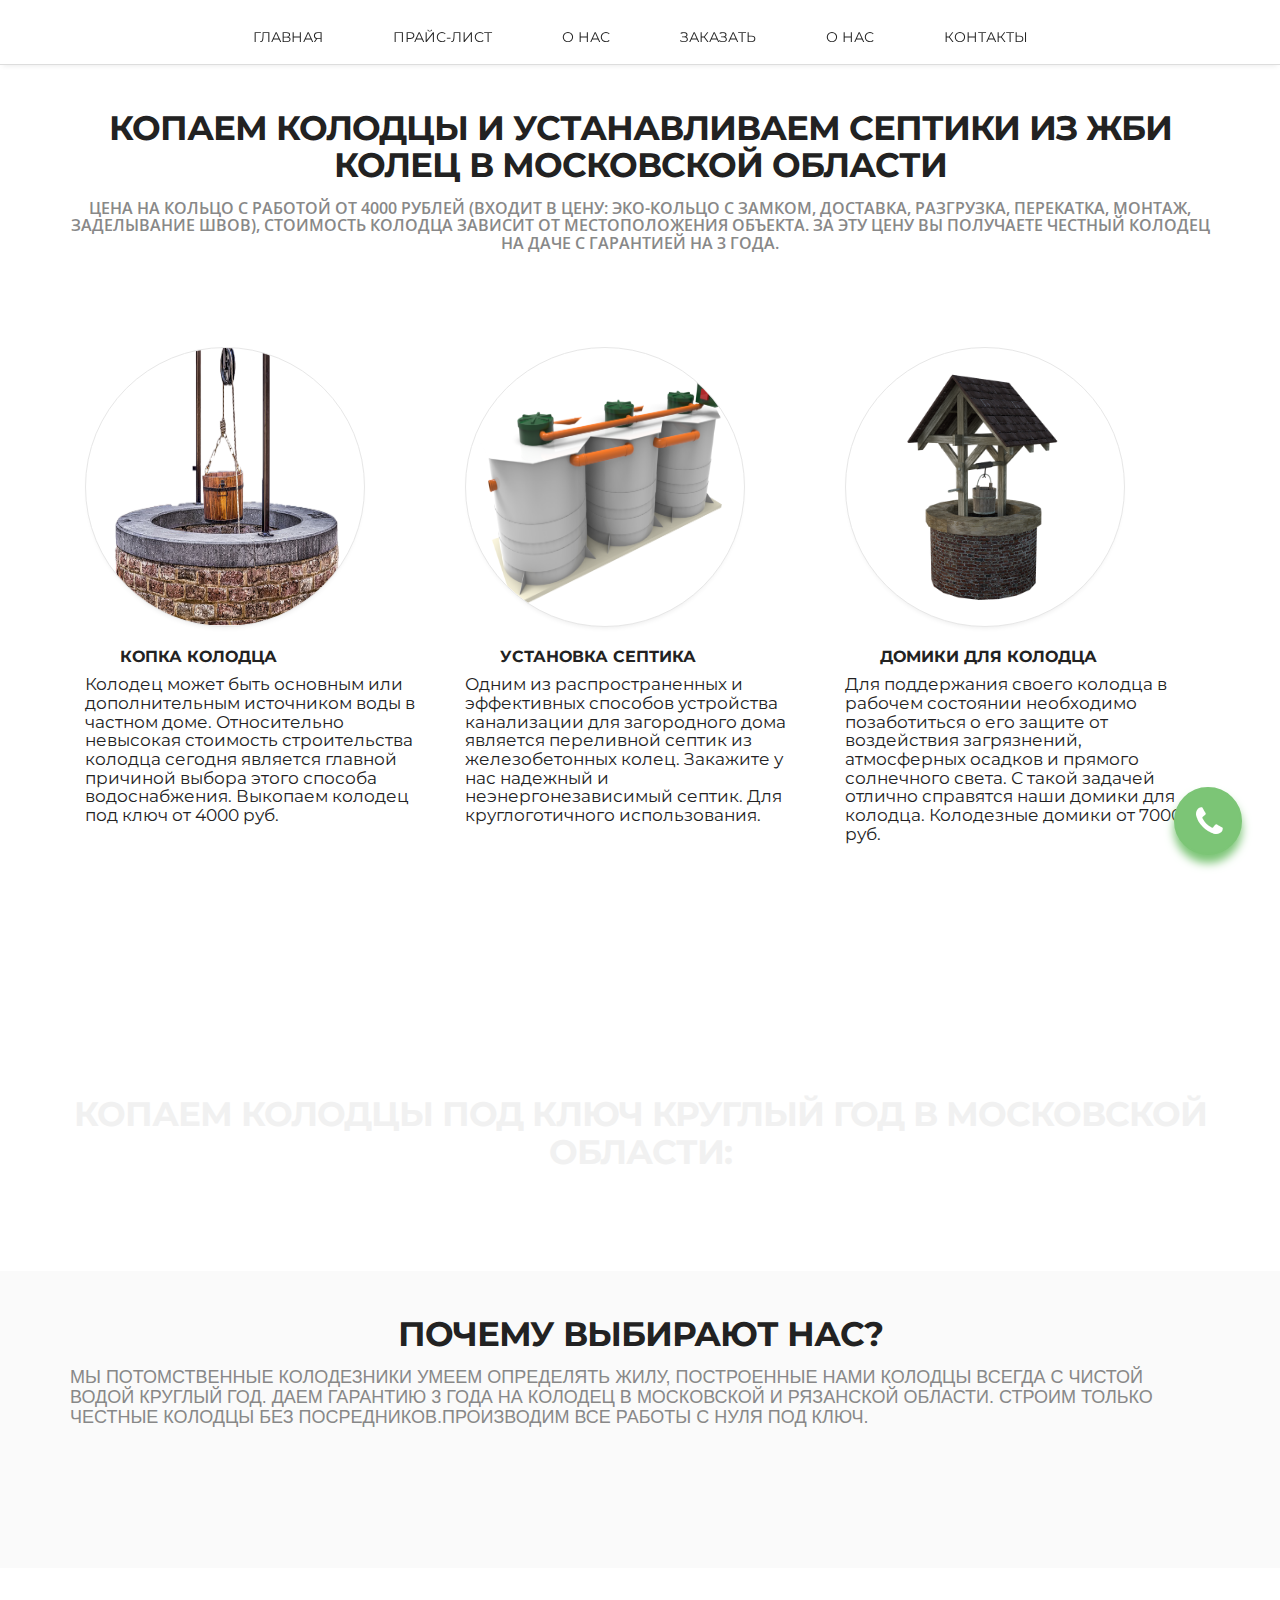
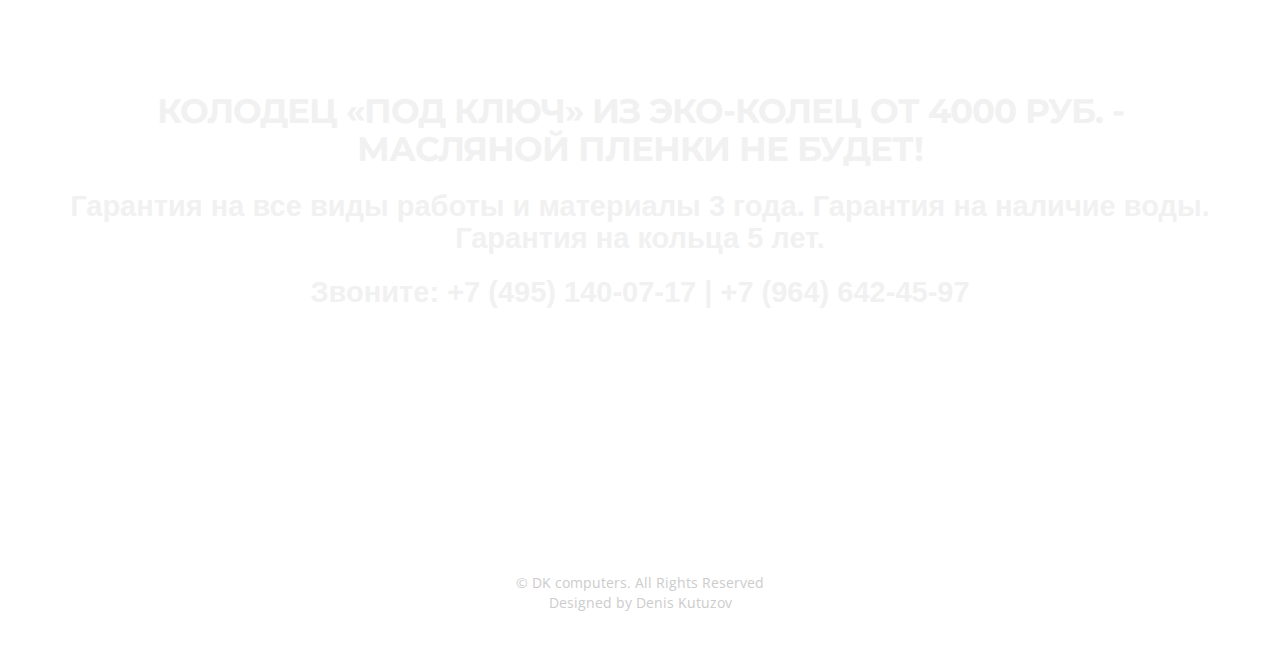
==== index.html @ effa8376 "Colodec page" ====
<!doctype html>
<html>

<head>
	<meta charset="utf-8">
	<meta name="viewport" content="width=device-width, maximum-scale=1">

	<title>Homepage</title>
	<link rel="icon" href="logo_DK_b.png" type="image/png">
	<link rel="shortcut icon" href="logo_DK_b.ico" type="img/x-icon">

	<link href='https://fonts.googleapis.com/css?family=Montserrat:400,700' rel='stylesheet' type='text/css'>
	<link href='https://fonts.googleapis.com/css?family=Open+Sans:400,300,800italic,700italic,600italic,400italic,300italic,800,700,600' rel='stylesheet' type='text/css'>

	<link href="css/bootstrap.css" rel="stylesheet" type="text/css">
	<link href="css/style.css" rel="stylesheet" type="text/css">
	<link href="css/font-awesome.css" rel="stylesheet" type="text/css">
	<link href="css/responsive.css" rel="stylesheet" type="text/css">
	<link href="css/magnific-popup.css" rel="stylesheet" type="text/css">
	<link href="css/animate.css" rel="stylesheet" type="text/css">

	<script type="text/javascript" src="js/jquery.1.8.3.min.js"></script>
	<script type="text/javascript" src="js/bootstrap.js"></script>
	<script type="text/javascript" src="js/jquery-scrolltofixed.js"></script>
	<script type="text/javascript" src="js/jquery.easing.1.3.js"></script>
	<script type="text/javascript" src="js/jquery.isotope.js"></script>
	<script type="text/javascript" src="js/wow.js"></script>
	<script type="text/javascript" src="js/classie.js"></script>
	<script type="text/javascript" src="js/magnific-popup.js"></script>
	<script src="contactform/contactform.js"></script>

</head>

<body>
	
	<!--header-end-->

	<nav class="main-nav-outer" id="test">
		<!--main-nav-start-->
		<div class="container">
			<ul class="main-nav">
				
				<li><a href="#">Главная</a></li>
				<li><a href="#">Прайс-лист</a></li>		
				<li><a href="#">О нас</a></li>
				<li><a href="#">Заказать</a></li>
				<li><a href="">О нас</a></li>
				<li><a href="#">Контакты</a></li>
			</ul>
			
			<a class="res-nav_click" href="#"><i class="fa fa-bars"></i></a>
		
			   
		</div>
	</nav>
	<!--main-nav-end-->
	



	<section class="main-section" id="service">
		<!--main-section-start-->
		<div class="container">
			
			<h2>КОПАЕМ КОЛОДЦЫ И УСТАНАВЛИВАЕМ СЕПТИКИ ИЗ ЖБИ КОЛЕЦ В МОСКОВСКОЙ ОБЛАСТИ</h2>
			<h6>ЦЕНА НА КОЛЬЦО С РАБОТОЙ ОТ 4000 РУБЛЕЙ (ВХОДИТ В ЦЕНУ: ЭКО-КОЛЬЦО С ЗАМКОМ, ДОСТАВКА, РАЗГРУЗКА,
				 ПЕРЕКАТКА, МОНТАЖ, ЗАДЕЛЫВАНИЕ ШВОВ), СТОИМОСТЬ КОЛОДЦА
				  ЗАВИСИТ ОТ МЕСТОПОЛОЖЕНИЯ ОБЪЕКТА. ЗА ЭТУ ЦЕНУ ВЫ ПОЛУЧАЕТЕ ЧЕСТНЫЙ 
				  КОЛОДЕЦ НА ДАЧЕ С ГАРАНТИЕЙ НА 3 ГОДА.</h6>
				<div class="instr">
					
						<div class="col-lg-4 col-md-12 col-center-sm col-center-xs wow fadeInLeft delay-05s">
							<img src="img/colodec_vedro.png" alt="" class="round">
							<h3>Копка колодца</h3>
							<h5>Колодец может быть основным или дополнительным источником воды в частном доме. Относительно невысокая стоимость строительства колодца сегодня является главной причиной выбора этого способа водоснабжения.
									Выкопаем колодец под ключ от 4000 руб.</h5>
						</div>
					
					

					<div class="col-lg-4 col-md-4 col-center-sm col-center-xs wow fadeInLeft delay-05s">
						<img src="img/septik1.png" alt="" class="round">
						<h3>Установка септика</h3>
						<h5>Одним из распространенных и эффективных способов устройства канализации для загородного дома является переливной септик из железобетонных колец. 
							Закажите у нас надежный и неэнергонезависимый септик.
							 Для круглоготичного использования.</h5>
					</div>
					<div class="col-lg-4 col-md-4 col-center-sm col-center-xs wow fadeInLeft delay-05s">
						<img src="img/col2.png" alt=""class="round">
						<h3>Домики для колодца</h3>
						<h5>Для поддержания своего колодца в рабочем состоянии необходимо позаботиться о его защите от воздействия загрязнений, атмосферных осадков и прямого солнечного света. С такой задачей отлично справятся наши домики для колодца.
								Колодезные домики от 7000 руб.</h5>
					</div>
			</div>
		</div>

<!-- 
					<div class="service-list">
						<div class="service-list-col1">
							<i class="fa fa-microchip"></i>
						</div>
						<div class="service-list-col2">
							<h3>Сборка ПК</h3>
							<p>Качественно, быстро и по низким ценам. Совершаем сборку ПК.</p>
						</div>
					</div>

					<div class="service-list">
						<div class="service-list-col1">
							<i class="fa fa-gear"></i>
						</div>
						<div class="service-list-col2">
							<h3>РЕМОНТ ПК</h3>
							<p>Выполняем поиск и устранение неполадок компьютера.</p>
						</div>
					</div>

					<div class="service-list">
						<div class="service-list-col1">
							<i class="fa fa-medkit"></i>
						</div>
						<div class="service-list-col2">
							<h3>ТЕХОБСЛУЖИВАНИЕ</h3>
							<p>Чистка от пыли, замена термопасты, переустановка Windows, удаление вирусов.</p>
						</div>
					</div>

					<div class="service-list">
						<div class="service-list-col1">
							<i class="fa fa-level-up"></i>
						</div>
						<div class="service-list-col2">
							<h3>ГАРАНТИЯ</h3>
							<p>На все услуги нашей компании 1 год.</p>
						</div>
					</div>

					<div class="service-list">
						<div class="service-list-col1">
							<i class="fa fa-arrow-circle-o-up"></i>
						</div>
						<div class="service-list-col2">
							<h3>Upgrade</h3>
							<p>Обновим, найдя среднее между ценой и мощностными возможностями вашего компьютера.</p>
						</div>
					</div> -->
				
				<!-- <figure class="col-lg-8 col-sm-6  text-right wow fadeInUp delay-02s">
					<img src="img/s4123.png" alt="">
				</figure> -->

			
		</div>
	</section>
	<!--main-section-end-->

	<section class="sec1">
		<div class="container">
		<div class="text-s">
			<h2>КОПАЕМ КОЛОДЦЫ ПОД КЛЮЧ КРУГЛЫЙ ГОД В МОСКОВСКОЙ ОБЛАСТИ:</h2>
		</div>
	</div>
	</section>
	<!-- <div class="sec-text1">
		<h3 class="sec-text__title">Basic CSS Parallax Scrolling Effects</h3>
		<p class="sec-text__dsc">Lorem Ipsum is simply dummy text of the printing and typesetting industry. Lorem Ipsum has been the industry's standard dummy text ever since the 1500s, when an unknown printer took a galley of type and scrambled it to make a type specimen book. It has survived not only five centuries, but also the leap into electronic typesetting, remaining essentially unchanged.</p>
	</div> -->


	<section class="main-section alabaster" id="sb">
		<!--Офисный пк-->
		<div class="container">
				<h2>Почему выбирают нас?</h2>
				<h4>МЫ ПОТОМСТВЕННЫЕ КОЛОДЕЗНИКИ УМЕЕМ ОПРЕДЕЛЯТЬ ЖИЛУ, ПОСТРОЕННЫЕ НАМИ КОЛОДЦЫ ВСЕГДА С ЧИСТОЙ ВОДОЙ КРУГЛЫЙ ГОД. ДАЕМ ГАРАНТИЮ 3 ГОДА НА КОЛОДЕЦ В МОСКОВСКОЙ И РЯЗАНСКОЙ ОБЛАСТИ. 
					СТРОИМ ТОЛЬКО ЧЕСТНЫЕ КОЛОДЦЫ БЕЗ ПОСРЕДНИКОВ.ПРОИЗВОДИМ 
					ВСЕ РАБОТЫ С НУЛЯ ПОД КЛЮЧ.</h4>
			<div class="row">
				<div class="why">
					<img src="" alt="">
				</div>
				
			</div>
			
		</div>
		
	</section>
	
	<section class="sec2">
		<div class="container">
			<div class="text-s">
				<h2>КОЛОДЕЦ «ПОД КЛЮЧ» ИЗ ЭКО-КОЛЕЦ ОТ 4000 РУБ. - МАСЛЯНОЙ ПЛЕНКИ НЕ БУДЕТ!</h2>
				<h4>Гарантия на все виды работы и материалы 3 года. 
					Гарантия на наличие воды. Гарантия на кольца 5 лет.</h4>
					<h4>Звоните: +7 (495) 140-07-17 | +7 (964) 642-45-97</h4>
				</div>
		</div>
	</section>
	<!-- <section class="main-section alabaster" id="sb">
			
			НАЧАЛЬНЫЙ ИГРОВОЙ
			<div class="container">
				
				<div class="row">
					<figure class="col-lg-5 col-sm-4 wow fadeInLeft">
						<img src="img/co2.png"  alt="">
					</figure>
					<div class="col-lg-7 col-sm-8 featured-work">
						<h3>Начальный игровой компьютер</h3>
						<P class="padding-b">Недорогие компьютеры, которые идеально подходят для игр на средних настройках.</P>
						<div class="featured-box">
								<div class="featured-box-col1 wow fadeInRight delay-02s">
										<img src="img/r/c4.png" alt="">
								</div>
								<div class="featured-box-col2 wow fadeInRight delay-02s">
									<h7>Материнская плата GIGABYTE GA-AB350M-DS3H V2</h7>
								</div>
							</div>
	
							<div class="featured-box">
									<div class="featured-box-col1 wow fadeInRight delay-02s">
											<img src="img/r/c1.png" alt="">
									</div>
									<div class="featured-box-col2 wow fadeInRight delay-02s">
										<h7>Процессор AMD Ryzen 3 1200</h7>
									</div>
								</div>

						    <div class="featured-box">
							         <div class="featured-box-col1 wow fadeInRight delay-02s">
									         <img src="img/r/c6.png" alt="">
							         </div>
							             <div class="featured-box-col2 wow fadeInRight delay-02s">
							         	      <h7>Кулер DEEPCOOL GAMMAXX 300</h7>
							             </div>
						    </div>
							
							<div class="featured-box">
									<div class="featured-box-col1 wow fadeInRight delay-02s">
											<img src="img/r/c2.png" alt="">
									</div>
									<div class="featured-box-col2 wow fadeInRight delay-02s">
										<h7>Видеокарта Sapphire AMD Radeon RX 570 PULSE</h7>
									</div>
							</div>
	
							<div class="featured-box">
								<div class="featured-box-col1 wow fadeInRight delay-02s">
										<img src="img/r/c9.png" alt="">
								</div>
								<div class="featured-box-col2 wow fadeInRight delay-02s">
									<h7>Блок питания FSP 500W</h7>
								</div>
							</div>

							<div class="featured-box">
									<div class="featured-box-col1 wow fadeInRight delay-02s">
											<img src="img/r/c8.png" alt="">
									</div>
									<div class="featured-box-col2 wow fadeInRight delay-02s">
										<h7>120 ГБ SSD-накопитель Crucial BX500 (SATA 3)</h7>
									</div>
							</div>
							
							<div class="featured-box">
								<div class="featured-box-col1 wow fadeInRight delay-02s">
										<img src="img/r/c7.png" alt="">
								</div>
								<div class="featured-box-col2 wow fadeInRight delay-02s">
											<h7>1 ТБ Жесткий диск Toshiba P300</h7>
								</div>
							</div>
							
							<div class="featured-box">
									<div class="featured-box-col1 wow fadeInRight delay-02s">
											<img src="img/r/c3.png" alt="">
									</div>
									<div class="featured-box-col2 wow fadeInRight delay-02s">
										<h7>Оперативная память Goodram IRDM X 8ГБ 3000 Мц (2х4ГБ)</h7>
									</div>
							</div>

							<div class="featured-box">
								<div class="featured-box-col1 wow fadeInRight delay-02s">
										<img src="img/r/c10.png" alt="">
								</div>
								<div class="featured-box-col2 wow fadeInRight delay-02s">
									<h7>Корпус Aerocool Cylon Mini</h7>
								</div>
						</div>
						<a class="Learn-More" href="#">Learn More</a>
					</div>
					
					<div class="col-lg-11 col-sm-11 wow fadeInRight delay-02s">
						<div class="price">
							<h2>Цена: 36000</h2>
							

						</div>
						<div class="buy">
							<a href="#zaz" class="btn btn-green btn-border-o">Заказать</a>
						</div>							
					</div>
				</div>
			</div>
		</section>
	main-section alabaster-end

	<section class="main-section alabaster" id="sb">
			СРЕДНИЙ ИГРОВОЙ
			<div class="container">
			
				<div class="row">
					<figure class="col-lg-5 col-sm-4 wow fadeInLeft">
						<img src="img/co3.png"  alt="">
					</figure>
					<div class="col-lg-7 col-sm-8 featured-work">
						<h3>Cредний игровой компьютер</h3>
						<P class="padding-b">Средний сегмент стоимости. Баланс игровых возможностей и цены.</P>
						<div class="featured-box">
								<div class="featured-box-col1 wow fadeInRight delay-02s">
										<img src="img/r/c4.png" alt="">
								</div>
								<div class="featured-box-col2 wow fadeInRight delay-02s">
									<h7>Материнская плата ASRock B450 Pro4</h7>
								</div>
							</div>
	
							<div class="featured-box">
									<div class="featured-box-col1 wow fadeInRight delay-02s">
											<img src="img/r/c1.png" alt="">
									</div>
									<div class="featured-box-col2 wow fadeInRight delay-02s">
										<h7>Процессор AMD Ryzen 5 2600</h7>
									</div>
								</div>

							<div class="featured-box">
									<div class="featured-box-col1 wow fadeInRight delay-02s">
											<img src="img/r/c6.png" alt="">
									</div>
									<div class="featured-box-col2 wow fadeInRight delay-02s">
										<h7>Кулер для процессора DEEPCOOL GAMMAXX 300</h7>
									</div>
							</div>

							<div class="featured-box">
									<div class="featured-box-col1 wow fadeInRight delay-02s">
											<img src="img/r/c2.png" alt="">
									</div>
									<div class="featured-box-col2 wow fadeInRight delay-02s">
										<h7>Видеокарта Sapphire AMD Radeon RX 5700 XT PULSE</h7>
									</div>
							</div>
	
							<div class="featured-box">
								<div class="featured-box-col1 wow fadeInRight delay-02s">
										<img src="img/r/c9.png" alt="">
								</div>
								<div class="featured-box-col2 wow fadeInRight delay-02s">
									<h7>Блок питания FSP PNR 700W</h7>
								</div>
							</div>

							
							
							<div class="featured-box">
									<div class="featured-box-col1 wow fadeInRight delay-02s">
											<img src="img/r/c8.png" alt="">
									</div>
									<div class="featured-box-col2 wow fadeInRight delay-02s">
										<h7>240 ГБ SSD-накопитель A-Data SU650 (SATA 3)</h7>
									</div>
							</div>
							
							<div class="featured-box">
								<div class="featured-box-col1 wow fadeInRight delay-02s">
										<img src="img/r/c7.png" alt="">
								</div>
								<div class="featured-box-col2 wow fadeInRight delay-02s">
											<h7>1 ТБ Жесткий диск Toshiba P300</h7>
								</div>
							</div>
							
							<div class="featured-box">
									<div class="featured-box-col1 wow fadeInRight delay-02s">
											<img src="img/r/c3.png" alt="">
									</div>
									<div class="featured-box-col2 wow fadeInRight delay-02s">
										<h7>Оперативная память Goodram Iridium 16 ГБ 3000 Мц (2х8ГБ)</h7>
									</div>
							</div>

							<div class="featured-box">
								<div class="featured-box-col1 wow fadeInRight delay-02s">
										<img src="img/r/c10.png" alt="">
								</div>
								<div class="featured-box-col2 wow fadeInRight delay-02s">
									<h7>Корпус ATX AEROCOOL AERO-500</h7>
								</div>
						    </div>
						<a class="Learn-More" href="#">Learn More</a>
					</div>
					
					<div class="col-lg-11 col-sm-11 wow fadeInRight delay-02s">
						<div class="price">
							<h2>Цена: 70000</h2>					

						</div>
						<div class="buy">
							<a href="#zaz" class="btn btn-green btn-border-o">Заказать</a>
						</div>							
					</div>
				</div>
			</div>
		</section>
	main-section alabaster-end

	<section class="main-section alabaster" id="sb">
			ПРОДВИНУТЫЙ ИГРОВОЙ
			<div class="container">
				
				<div class="row">
					<figure class="col-lg-5 col-sm-4 wow fadeInLeft">
						<img src="img/co4.png"  alt="">
					</figure>
					<div class="col-lg-7 col-sm-8 featured-work">
						<h3>Продвинутый игровой компьютер</h3>
						<P class="padding-b">Лучшая сборка по привлекательной цене. Данная сборка для любителей 120fps на Ultra настройках. </P>
						<div class="featured-box">
								<div class="featured-box-col1 wow fadeInRight delay-02s">
										<img src="img/r/c4.png" alt="">
								</div>
								<div class="featured-box-col2 wow fadeInRight delay-02s">
									<h7>Материнская плата MSI X470 GAMING PLUS</h7>
								</div>
							</div>
	
							<div class="featured-box">
									<div class="featured-box-col1 wow fadeInRight delay-02s">
											<img src="img/r/c1.png" alt="">
									</div>
									<div class="featured-box-col2 wow fadeInRight delay-02s">
										<h7>Процессор AMD Ryzen 7 2700X</h7>
									</div>
								</div>

							<div class="featured-box">
									<div class="featured-box-col1 wow fadeInRight delay-02s">
											<img src="img/r/c6.png" alt="">
									</div>
									<div class="featured-box-col2 wow fadeInRight delay-02s">
										<h7>Система охлаждения NZXT Kraken X62</h7>
									</div>
							</div>

							<div class="featured-box">
									<div class="featured-box-col1 wow fadeInRight delay-02s">
											<img src="img/r/c2.png" alt="">
									</div>
									<div class="featured-box-col2 wow fadeInRight delay-02s">
										<h7>Видеокарта GIGABYTE GeForce RTX 2080 Super GAMING OC</h7>
									</div>
							</div>
	
							<div class="featured-box">
								<div class="featured-box-col1 wow fadeInRight delay-02s">
										<img src="img/r/c9.png" alt="">
								</div>
								<div class="featured-box-col2 wow fadeInRight delay-02s">
									<h7>Блок питания Be Quiet SYSTEM POWER 9 700W</h7>
								</div>
							</div>

							
							
							<div class="featured-box">
									<div class="featured-box-col1 wow fadeInRight delay-02s">
											<img src="img/r/c8.png" alt="">
									</div>
									<div class="featured-box-col2 wow fadeInRight delay-02s">
										<h7>240 ГБ SSD M.2 AMD Radeon R5 NVMe Series</h7>
									</div>
							</div>
							
							<div class="featured-box">
								<div class="featured-box-col1 wow fadeInRight delay-02s">
										<img src="img/r/c8.png" alt="">
								</div>
								<div class="featured-box-col2 wow fadeInRight delay-02s">
											<h7>960 ГБ SSD-накопитель AMD Radeon R5 Series</h7>
								</div>
							</div>
							
							<div class="featured-box">
									<div class="featured-box-col1 wow fadeInRight delay-02s">
											<img src="img/r/c3.png" alt="">
									</div>
									<div class="featured-box-col2 wow fadeInRight delay-02s">
										<h7>Оперативная память G.Skill SNIPER X 16 ГБ 3200 Мц (2х8ГБ)</h7>
									</div>
							</div>

							<div class="featured-box">
								<div class="featured-box-col1 wow fadeInRight delay-02s">
										<img src="img/r/c10.png" alt="">
								</div>
								<div class="featured-box-col2 wow fadeInRight delay-02s">
									<h7>Корпус NZXT H500</h7>
								</div>
						    </div>
					</div>
					
					<div class="col-lg-11 col-sm-11 wow fadeInRight delay-02s">
						<div class="price">
							<h2>Цена: 130000</h2>
						</div>
						<div class="buy">
							<a href="#zaz" class="btn btn-green btn-border-o">Заказать</a>
						</div>							
					</div>
				</div>
			</div>
		</section>

		<section class="main-section alabaster" id="sb">
				Ultra ИГРОВОЙ
				<div class="container">
				
					<div class="row">
						<figure class="col-lg-5 col-sm-4 wow fadeInLeft">
							<img src="img/co5.png"  alt="">
						</figure>
						  <div class="col-lg-7 col-sm-8 featured-work">
							<h3>Ultra компьютер</h3>
							<P class="padding-b">Мощная машина для решения профессиональных задач и создания контента.</P>
							<div class="featured-box">
									<div class="featured-box-col1 wow fadeInRight delay-02s">
											<img src="img/r/c4.png" alt="">
									</div>
									<div class="featured-box-col2 wow fadeInRight delay-02s">
										<h7>Материнская плата ASUS PRIME X399-A</h7>
									</div>
								</div>
		
								<div class="featured-box">
										<div class="featured-box-col1 wow fadeInRight delay-02s">
												<img src="img/r/c1.png" alt="">
										</div>
										<div class="featured-box-col2 wow fadeInRight delay-02s">
											<h7>Процессор AMD Ryzen Threadripper 2920X BOX</h7>
										</div>
									</div>
								
								<div class="featured-box">
										<div class="featured-box-col1 wow fadeInRight delay-02s">
												<img src="img/r/c2.png" alt="">
										</div>
										<div class="featured-box-col2 wow fadeInRight delay-02s">
											<h7>Видеокарта GIGABYTE GeForce RTX 2080 GAMING OC (x2 штуки)</h7>
										</div>
								</div>
		
								<div class="featured-box">
									<div class="featured-box-col1 wow fadeInRight delay-02s">
											<img src="img/r/c9.png" alt="">
									</div>
									<div class="featured-box-col2 wow fadeInRight delay-02s">
										<h7>Блок питания Seasonic Prime 1300W</h7>
									</div>
								</div>
	
								<div class="featured-box">
										<div class="featured-box-col1 wow fadeInRight delay-02s">
												<img src="img/r/c6.png" alt="">
										</div>
										<div class="featured-box-col2 wow fadeInRight delay-02s">
											<h7>Система охлаждения Cooler Master MasterLiquid ML360 RGB TR4 Edition</h7>
										</div>
								</div>
								
								<div class="featured-box">
										<div class="featured-box-col1 wow fadeInRight delay-02s">
												<img src="img/r/c8.png" alt="">
										</div>
										<div class="featured-box-col2 wow fadeInRight delay-02s">
											<h7>960 ГБ SSD M.2 накопитель AMD Radeon R5 NVMe Series (М.2)</h7>
										</div>
								</div>
								
								<div class="featured-box">
									<div class="featured-box-col1 wow fadeInRight delay-02s">
											<img src="img/r/c8.png" alt="">
									</div>
									<div class="featured-box-col2 wow fadeInRight delay-02s">
												<h7>960 ГБ AMD Radeon R5 Series (SATA 3) (x2 штуки) </h7>
									</div>
								</div>
								
								<div class="featured-box">
										<div class="featured-box-col1 wow fadeInRight delay-02s">
												<img src="img/r/c3.png" alt="">
										</div>
										<div class="featured-box-col2 wow fadeInRight delay-02s">
											<h7>Оперативная память Kingston HyperX Predator 32 ГБ 3333 МЦ (4х8ГБ)</h7>
										</div>
								</div>

								<div class="featured-box">
								      <div class="featured-box-col1 wow fadeInRight delay-02s">
										<img src="img/r/c10.png" alt="">
								      </div>
								    <div class="featured-box-col2 wow fadeInRight delay-02s">
									      <h7>Корпус Corsair Carbide Series Air 540</h7>
								    </div>
						        </div>
						</div>

						<div class="col-lg-11 col-sm-11 wow fadeInRight delay-02s">
							<div class="price">
								<h2>Цена: 285000</h2>
								

							</div>
							<div class="buy">
								<a href="#zaz" class="btn btn-green btn-border-o">Заказать</a>
							</div>							
						</div>
					</div>
				</div>
			</section>


			<section class="body-help" id="upgrade">
					main-section-start
					<div class="container">
						<h2>Модернизация</h2>
						<h6>Обновим ваш компьютер исходя из ваших желаний и возможностей.</h6>
						<div class="sb">
							<div class="col-lg-12 col-sm-12 wow fadeInLeft delay-05s">
															 <table>
																	 <thead>
																		 <tr>
																			 <td><h1a>Описание</h1a></td>
																			 <td><h1>Цена</h1></td>
																		 </tr>
																	 </thead>
																	 <tbody>
																			 <tr>
																				 <td><h2>Выезд специалиста</h2></td>
																				 <td><h2m>Бесплатно<h4a> *</h4a></h2m></td>
																			 </tr>
																			 <tr>
																				 <td><h2>Диагностика</h2></td>
																				 <td><h2m>Бесплатно</h2m></td>
																			 </tr>
																			 <tr>
																	 <tbody>
																		 <tr>
																		   <td><h2>Установка OC Windows xp/7/10</h2></td>
																			 <td><h2m>400р</h2m></td>
																		 </tr>
																		 <tr>
																			 <td><h2>Установка основных программ (Браузер, пакет Microsoft Office)</h2></td>
																			 <td><h2m>200р</h2m></td>
																		 </tr>
																		 <tr>
																			 <td><h2>Установка дополнительных программ (за 1шт.)</h2></td>
																			 <td><h2m>200р</h2m></td>
																		 </tr>
																		 <tr>
																				 <td><h2>Установка антивируса</h2></td>
																				 <td><h2m>250р</h2m></td>
																		 </tr>
																		 <tr>
																				 <td><h2>Установка дополнительных программ (за 1шт.)</h2></td>
																				 <td><h2m>200р</h2m></td>
																		 </tr>
																		 <tr>
																			 <td><h2>Установка игр (за 1шт.)</h2></td>
																			 <td><h2m>100р</h2m></td>
																		 </tr>
																		 <tr>
																				 <td><h2>Чистка системного блока от пыли и замена термопасты</h2></td>
																				 <td><h2m>300р</h2m></td>
																		 </tr>
																			 <tr>
																				 <td><h2>Поиск и удаление вирусов</h2></td>
																				 <td><h2m>250р</h2m></td>
																			 </tr>
																	 </tbody>
																 </table>
																 <h4><h4a>*</h4a> Если не было выполнено никакой работы, выезд специалиста бесплатно. В противном случае 100р.</h4>
			
												 </div>	       
										  </div>
					</div>		
			</section>
			


<section class="body-help alabaster" id="service2">
		main-section-start
		<div class="container">
			<div class="col-lg-12 col-sm-12 wow fadeInDown delay-05s">
			<h2>Прайс-лист</h2>
			<h6>Нижепредставленный спектр услуг, которые мы сможем вам предоставить.</h6>
			</div>
			       <div class="sb">
			       				    <div class="col-lg-12 col-sm-12 wow fadeInLeft delay-05s">
														<table>
																<thead>
																	<tr>
																		<td><h1a>Описание</h1a></td>
																		<td><h1>Цена</h1></td>
																	</tr>
																</thead>
																<tbody>
																		<tr>
																			<td><h2>Выезд специалиста</h2></td>
																			<td><h2m>Бесплатно<h4a> *</h4a></h2m></td>
																		</tr>
																		<tr>
																			<td><h2>Диагностика</h2></td>
																			<td><h2m>Бесплатно</h2m></td>
																		</tr>
																		<tr>
																<tbody>
																	<tr>
																	  <td><h2>Установка OC Windows xp/7/10</h2></td>
																		<td><h2m>400р</h2m></td>
																	</tr>
																	<tr>
																		<td><h2>Установка основных программ (Браузер, пакет Microsoft Office)</h2></td>
																		<td><h2m>200р</h2m></td>
																	</tr>
																	<tr>
																		<td><h2>Установка дополнительных программ (за 1шт.)</h2></td>
																		<td><h2m>200р</h2m></td>
																	</tr>
																	<tr>
																			<td><h2>Установка антивируса</h2></td>
																			<td><h2m>250р</h2m></td>
																	</tr>
																	<tr>
																			<td><h2>Установка дополнительных программ (за 1шт.)</h2></td>
																			<td><h2m>200р</h2m></td>
																	</tr>
																	<tr>
																		<td><h2>Установка игр (за 1шт.)</h2></td>
																		<td><h2m>100р</h2m></td>
																	</tr>
																	<tr>
																			<td><h2>Чистка системного блока от пыли и замена термопасты</h2></td>
																			<td><h2m>300р</h2m></td>
																	</tr>
																		<tr>
																			<td><h2>Поиск и удаление вирусов</h2></td>
																			<td><h2m>250р</h2m></td>
																		</tr>
																</tbody>
															</table>
															<h4><h4a>*</h4a> Если не было выполнено никакой работы, выезд специалиста бесплатно. В противном случае 100р.</h4>

		</div>	       
	</div>
  </div>		
</section> -->

	<!--main-section-end-->


<div type="button" class="callback-bt">
		<div class="text-call">
			<i class="fa fa-phone"></i>
			<a href="#zaz"><span>Заказать<br>звонок</span></a>
		</div>
	</div>


	<section class="back">
			<div id="zaz" class="modalbackground">
				<div class="modalwindow">						
					<form action="mail.php" method="POST">
						<h3>Оставить заявку</h3>
						<br>
						<label for="fname"><i class="fa fa-user"></i>Имя</label>
						<input type="text" id="" name="user_name" placeholder="Иван Иванович"><br>
						<label for="email"><i class="fa fa-envelope"></i>Email</label>
						<input type="text" id="" name="user_mail" placeholder="dk@post.ru"><br>
						<label for="city"><i class="fa fa-institution"></i>Город</label>
						<input type="text" id="" name="user_city" placeholder="Москва"><br>
						<label for="adr"><i class="fa fa-address-card-o"></i>Адрес</label>
						<input type="text" id="" name="user_adress" placeholder="Ленина, 12 к2"><br>
						<label for="phone"><i class="fa fa-phone"></i>Телефон</label>
						<input type="text" id="" name="user_phone" placeholder="89999889823"><br>
						<button href="submit" class="btn btn-green btn-border-o">Отправить</button> <br>
				</form>
				<button class="btn btn-green btn-border-o" onclick="window.history.back();">Отмена</button>
				</div>
						
			</div>
			
	</section>














	


	<!--business-talking-end-->
	<!-- <div class="container">
		<section class="main-section contact" id="contact">

			<div class="row">
				<div class="col-lg-6 col-sm-7 wow fadeInLeft">
					<div class="contact-info-box address clearfix">
						<h3><i class=" icon-map-marker"></i>Address:</h3>
						<span>308 Negra Arroyo Lane<br>Albuquerque, New Mexico, 87111.</span>
					</div>
					<div class="contact-info-box phone clearfix">
						<h3><i class="fa fa-phone"></i>Phone:</h3>
						<span>1-800-BOO-YAHH</span>
					</div>
					<div class="contact-info-box email clearfix">
						<h3><i class="fa fa-pencil"></i>email:</h3>
						<span>hello@knightstudios.com</span>
					</div>
					<div class="contact-info-box hours clearfix">
						<h3><i class="fa fa-clock-o"></i>Hours:</h3>
						<span><strong>Monday - Thursday:</strong> 10am - 6pm<br><strong>Friday:</strong> People work on Fridays now?<br><strong>Saturday - Sunday:</strong> Best not to ask.</span>
					</div>
					<ul class="social-link">
						<li class="twitter"><a href="#"><i class="fa fa-twitter"></i></a></li>
						<li class="facebook"><a href="#"><i class="fa fa-facebook"></i></a></li>
						<li class="pinterest"><a href="#"><i class="fa fa-pinterest"></i></a></li>
						<li class="gplus"><a href="#"><i class="fa fa-google-plus"></i></a></li>
						<li class="dribbble"><a href="#"><i class="fa fa-dribbble"></i></a></li>
					</ul>
			</div>
		</div>
		</section>
	</div> -->

	<footer class="footer">
			<div class="footer-logo"><a href="#"><img src="img/logo_DK_z.png" alt=""></a></div>
			<span class="copyright">&copy; DK computers. All Rights Reserved</span>
			<div class="credits">
				Designed by Denis Kutuzov</a>
			</div>
	</footer>

<script>
		$(".cancel-button").click(function (e) {
		e.preventDefault();
	});

</script>

	<script type="text/javascript">
		$(document).ready(function(e) {

			$('#test').scrollToFixed();
			$('.res-nav_click').click(function() {
				$('.main-nav').slideToggle();
				return false

			});

      $('.Portfolio-box').magnificPopup({
        delegate: 'a',
        type: 'image'
      });

		});
	</script>

	<script>
		wow = new WOW({
			animateClass: 'animated',
			offset: 100
		});
		wow.init();
	</script>



	<script type="text/javascript">
		$(window).load(function() {

			$('.main-nav li a, .servicelink').bind('click', function(event) {
				var $anchor = $(this);

				$('html, body').stop().animate({
					scrollTop: $($anchor.attr('href')).offset().top - 102
				}, 1500, 'easeInOutExpo');
				/*
				if you don't want to use the easing effects:
				$('html, body').stop().animate({
					scrollTop: $($anchor.attr('href')).offset().top
				}, 1000);
				*/
				if ($(window).width() < 874) {
					$('.main-nav').hide();
				}
				event.preventDefault();
			});
		})
	</script>

	<script type="text/javascript">
		$(window).load(function() {


			var $container = $('.portfolioContainer'),
				$body = $('body'),
				colW = 375,
				columns = null;


			$container.isotope({
				// disable window resizing
				resizable: true,
				masonry: {
					columnWidth: colW
				}
			});

			$(window).smartresize(function() {
				// check if columns has changed
				var currentColumns = Math.floor(($body.width() - 30) / colW);
				if (currentColumns !== columns) {
					// set new column count
					columns = currentColumns;
					// apply width to container manually, then trigger relayout
					$container.width(columns * colW)
						.isotope('reLayout');
				}

			}).smartresize(); // trigger resize to set container width
			$('.portfolioFilter a').click(function() {
				$('.portfolioFilter .current').removeClass('current');
				$(this).addClass('current');

				var selector = $(this).attr('data-filter');
				$container.isotope({

					filter: selector,
				});
				return false;
			});

		});
	</script>

</body>

</html>
---- css/style.css ----
/* CSS Document */

/* Float Elements 
---------------------------------*/
.fl-lt {float:left;}
.fl-rt {float:right;}

/* Clear Floated Elements
---------------------------------*/
.clear {
  clear: both;
  display: block;
  overflow: hidden;
  visibility: hidden;
  width: 0;
  height: 0;
}

.clearfix:before,
.clearfix:after {
  content: '\0020';
  display: block;
  overflow: hidden;
  visibility: hidden;
  width: 0;
  height: 0;
}

.clearfix:after {
  clear: both;
}

.figure{ margin:0px;}

img
{
	 max-width:100%;
}

.instr
{
	padding-top:3%;

}


.instr img
{

text-align: center;
transition: all 0.3s ease-in-out;
-moz-transition: all 0.3s ease-in-out;
-webkit-transition: all 0.3s ease-in-out;
-o-transition: all 0.3s ease-in-out;

}
.instr img:hover {
	border-radius: 1px;
}
.round {
	width: 20em;
	height: 20em;
	border: 1px solid #e7e7e7;
	border-radius: 200px;
	line-height: 15em;  /* подробнее про line-height */
	text-align: center;  /* выравнять текст по середине по горизонтали */
	background: #ffffff;
	box-shadow:0 4px 5px -3px #ececec;
}
.instr h3{
	margin-left: 10%;
	padding-top: 6%;
	font-weight: 700;
}
.instr h5{
	font-size:17px;
	color:#222222;
	font-family: 'Montserrat', sans-serif;
	font-weight:400;
	margin-bottom: 5%;
	
}

.section
{
	width: 100%;
	height: 50vh;
	box-sizing: border-box;
}

.sec1
{
	background:linear-gradient(rgba(59, 59, 59, 0.6),rgba(59, 59, 59, 0.6)), url(../img/bgc.jpg);
	min-height: 300px;  
    background-attachment: fixed; 
    background-position: center; 
    background-repeat: no-repeat; 
    background-size: cover; 
	

}
.sec2
{
	background:linear-gradient(rgba(59, 59, 59, 0.6),rgba(59, 59, 59, 0.6)), url(../img/water.jpg);
	min-height: 500px;  
    background-attachment: fixed; 
    background-position: center; 
    background-repeat: no-repeat; 
    background-size: cover; 
	

}
.sec-text1
{
	padding: 4% 8%;
	height: 30vh;
}

.text-s h2
{
	margin-top: 11%;
	color: #f1f1f1;
}
.text-s h4
{
	font-weight: 700;
	margin-top: 2%;
	font-size: 29px;
	text-align: center;
	color: #f1f1f1;

}
.text-s h3
{
	text-align: center;
	color: #f1f1f1;

}

a, a:hover, a:active{ outline:0px !important}

@font-face {
  font-family: 'FontAwesome';
  src: url('../fonts/fontawesome-webfont.eot?v=4.1.0');
  src: url('../fonts/fontawesome-webfont.eot?#iefix&v=4.1.0') format('embedded-opentype'), url('../fonts/fontawesome-webfont.woff?v=4.1.0') format('woff'), url('../fonts/fontawesome-webfont.ttf?v=4.1.0') format('truetype'), url('../fonts/fontawesome-webfont.svg?v=4.1.0#fontawesomeregular') format('svg');
  font-weight: normal;
  font-style: normal;
}

/* Primary Styles
---------------------------------*/
body {
	background:#fff;
	font-family: 'Open Sans', sans-serif;
	font-size:14px;
	font-weight:normal;
	color:#888888;
	margin:0;
}
h2{
	font-size:34px;
	color:#222222;
	font-family: 'Montserrat', sans-serif;
	font-weight:700;
	letter-spacing: -1px;
	margin:0 0 15px 0;
	text-align:center;
	text-transform:uppercase;
}

h3{
	font-family: 'Montserrat', sans-serif;
	color:#222222;
	font-size:16px;
	margin:0 0 5px 0;
	text-transform:uppercase;
	font-weight:400;
}
h6{
	font-size:16px;
	color:#888888;
	font-family: 'Open Sans', sans-serif;
	font-weight:600;
	text-align:center;
	margin:0 0 60px 0;
}

h7{
	padding: 1%;
	font-size:15px;
	color:#222222;
	font-family: 'Open Sans', sans-serif;
	font-weight:400;
	text-align:center;
	margin:0 0 30px 0;
}
p{
	line-height:24px;
	margin:0;
}

.header{
	text-align:center;
	background:url(../img/pw_maze_black_2X.png) left top repeat;
	padding:280px 0;
}
.logo{
	width:130px;
	margin:0 auto 35px;
}
.small-logo img{
	height:55px;
	width:57px; 
}
/*.small-logo img{
	height:55px;
	width:57px; 
}*/
.header h1{
	font-family: 'Montserrat',sans-serif;
	font-size:50px;
	font-weight:400;
	letter-spacing: -1px;
	margin:0 0 22px 0 ;
	color:#fff;
}

.we-create{
	padding:0;
	margin:35px 0 55px;
}
.wp-pic{
	margin-bottom:20px;
}
.we-create li{
	display:inline-block;
	font-family: 'Montserrat',sans-serif;
	font-size:14px;
	color: #bcbcbc;
	text-transform: uppercase;
	font-weight: 400;
	margin:0 5px 0 0;
	padding:0 0 0 15px;
}
.we-create li:first-child{
	background:none;
}

.start-button {
	padding-left: 0px;
}

.start-button li a{
color: #fff;
}

.small-logo{
	height:350px;
	width:350px; 
}
.link{
	padding:15px 35px;
	background:#7cc576;
	color:#fff !important;
	font-size:16px;
	font-weight:400;
	font-family: 'Montserrat', sans-serif;
	display:inline-block;
	border-radius:3px;
	text-transform:uppercase;
	line-height:25px;
	margin-bottom:20px;
	transition:all 0.3s ease-in-out;
	-moz-transition:all 0.3s ease-in-out;
	-webkit-transition:all 0.3s ease-in-out;
}
.link:hover {
	text-decoration:none;
	color:#7cc576 !important;
	background:#fff;
}

.link:active, .link:focus {
	background: #7cc576;
	text-decoration:none;
	color:#fff !important;
}
/*кнопка звонка*/

.callback-bt {
	background:#7cc576;
	border:2px solid #7cc576;
	border-radius:50%;
	box-shadow:0 8px 10px #7cc576;
	cursor:pointer;
	height:68px;
	text-align:center;
	width:68px;
	position: fixed;
	right: 3%;
	bottom: 5%;
	z-index:999;
	transition:.3s;
	-webkit-animation:hoverWave linear 1s infinite;
	animation:hoverWave linear 1s infinite;
}

.callback-bt .text-call{
	height:68px;
	width:68px;        
	border-radius:50%;
	position:relative;
	overflow:hidden;
}

.callback-bt .text-call span {
text-align: center;
color:#7cc576;
opacity: 0;
font-size: 0;
	position:absolute;
	right: 4px;
	top: 22px;
line-height: 14px;
	font-weight: 600;
text-transform: uppercase;
transition: opacity .3s linear;
font-family: 'montserrat', Arial, Helvetica, sans-serif;
}

.callback-bt .text-call:hover span {
opacity: 1;
	font-size: 11px;
}
.callback-bt:hover i {
display:none;
}

.callback-bt:hover {
	z-index:1;
	background:#fff;
	color:transparent;
	transition:.3s;
}
.callback-bt:hover i {
	color:#38a3fd;
	font-size:40px;
	transition:.3s;
}
.callback-bt i {
	color:#fff;
	font-size:34px;
	transition:.3s;
	line-height: 66px;transition: .5s ease-in-out;
}


@-webkit-keyframes hoverWave {
	0% {
	box-shadow:0 8px 10px rgba(56,163,253,0.3),0 0 0 0 rgba(56,163,253,0.2),0 0 0 0 rgba(56,163,253,0.2)
}
40% {
	box-shadow:0 8px 10px rgba(56,163,253,0.3),0 0 0 15px rgba(56,163,253,0.2),0 0 0 0 rgba(56,163,253,0.2)
}
80% {
	box-shadow:0 8px 10px rgba(56,163,253,0.3),0 0 0 30px rgba(56,163,253,0),0 0 0 26.7px rgba(56,163,253,0.067)
}
100% {
	box-shadow:0 8px 10px rgba(56,163,253,0.3),0 0 0 30px rgba(56,163,253,0),0 0 0 40px rgba(56,163,253,0.0)
}
}@keyframes hoverWave {
	0% {
	box-shadow:0 8px 10px rgba(56,163,253,0.3),0 0 0 0 rgba(56,163,253,0.2),0 0 0 0 rgba(56,163,253,0.2)
}
40% {
	box-shadow:0 8px 10px rgba(56,163,253,0.3),0 0 0 15px rgba(56,163,253,0.2),0 0 0 0 rgba(56,163,253,0.2)
}
80% {
	box-shadow:0 8px 10px rgba(56,163,253,0.3),0 0 0 30px rgba(56,163,253,0),0 0 0 26.7px rgba(56,163,253,0.067)
}
100% {
	box-shadow:0 8px 10px rgba(56,163,253,0.3),0 0 0 30px rgba(56,163,253,0),0 0 0 40px rgba(56,163,253,0.0)
}
}

/* animations icon */

@keyframes shake {
0% {
transform: rotateZ(0deg);
	-ms-transform: rotateZ(0deg);
	-webkit-transform: rotateZ(0deg);
}
10% {
transform: rotateZ(-30deg);
	-ms-transform: rotateZ(-30deg);
	-webkit-transform: rotateZ(-30deg);
}
20% {
transform: rotateZ(15deg);
	-ms-transform: rotateZ(15deg);
	-webkit-transform: rotateZ(15deg);
}
30% {
transform: rotateZ(-10deg);
	-ms-transform: rotateZ(-10deg);
	-webkit-transform: rotateZ(-10deg);
}
40% {
transform: rotateZ(7.5deg);
	-ms-transform: rotateZ(7.5deg);
	-webkit-transform: rotateZ(7.5deg);
}
50% {
transform: rotateZ(-6deg);
	-ms-transform: rotateZ(-6deg);
	-webkit-transform: rotateZ(-6deg);
}
60% {
transform: rotateZ(5deg);
	-ms-transform: rotateZ(5deg);
	-webkit-transform: rotateZ(5deg);
}
70% {
transform: rotateZ(-4.28571deg);
	-ms-transform: rotateZ(-4.28571deg);
	-webkit-transform: rotateZ(-4.28571deg);
}
80% {
transform: rotateZ(3.75deg);
	-ms-transform: rotateZ(3.75deg);
	-webkit-transform: rotateZ(3.75deg);
}
90% {
transform: rotateZ(-3.33333deg);
	-ms-transform: rotateZ(-3.33333deg);
	-webkit-transform: rotateZ(-3.33333deg);
}
100% {
transform: rotateZ(0deg);
	-ms-transform: rotateZ(0deg);
	-webkit-transform: rotateZ(0deg);
}
}

@-webkit-keyframes shake {
0% {
transform: rotateZ(0deg);
	-ms-transform: rotateZ(0deg);
	-webkit-transform: rotateZ(0deg);
}
10% {
transform: rotateZ(-30deg);
	-ms-transform: rotateZ(-30deg);
	-webkit-transform: rotateZ(-30deg);
}
20% {
transform: rotateZ(15deg);
	-ms-transform: rotateZ(15deg);
	-webkit-transform: rotateZ(15deg);
}
30% {
transform: rotateZ(-10deg);
	-ms-transform: rotateZ(-10deg);
	-webkit-transform: rotateZ(-10deg);
}
40% {
transform: rotateZ(7.5deg);
	-ms-transform: rotateZ(7.5deg);
	-webkit-transform: rotateZ(7.5deg);
}
50% {
transform: rotateZ(-6deg);
	-ms-transform: rotateZ(-6deg);
	-webkit-transform: rotateZ(-6deg);
}
60% {
transform: rotateZ(5deg);
	-ms-transform: rotateZ(5deg);
	-webkit-transform: rotateZ(5deg);
}
70% {
transform: rotateZ(-4.28571deg);
	-ms-transform: rotateZ(-4.28571deg);
	-webkit-transform: rotateZ(-4.28571deg);
}
80% {
transform: rotateZ(3.75deg);
	-ms-transform: rotateZ(3.75deg);
	-webkit-transform: rotateZ(3.75deg);
}
90% {
transform: rotateZ(-3.33333deg);
	-ms-transform: rotateZ(-3.33333deg);
	-webkit-transform: rotateZ(-3.33333deg);
}
100% {
transform: rotateZ(0deg);
	-ms-transform: rotateZ(0deg);
	-webkit-transform: rotateZ(0deg);
}
}
/* конец кнопки звонка */


/* Navigation
---------------------------------*/
.main-nav-outer{
	padding:0px;
	border-bottom:1px solid #dddddd;
	box-shadow:0 4px 5px -3px #ececec;
	position:relative;
	background:#fff;
}
.main-nav{
	text-align:center;
	margin:10px 0 0px;
	padding:0;
	list-style:none;
}
.main-nav li{
	display:inline;
	margin:0 1px;
}
.phone 
{
	display: inline;
	text-align: right;
	margin-left: 100px;
	display:inline-block;
	color:#222222;
	text-transform:uppercase;
	font-family: 'Montserrat', sans-serif;
	text-decoration: none;



}
.main-nav li a{
	display:inline-block;
	color:#222222;
	text-transform:uppercase;
	font-family: 'Montserrat', sans-serif;
	text-decoration: none;
	line-height:20px;
	margin:17px 32px;
	transition:all 0.3s ease-in-out;
	-moz-transition:all 0.3s ease-in-out;
	-webkit-transition:all 0.3s ease-in-out;
}

.main-nav li a:hover{ 
	text-decoration:none;
	color: #7cc576;
}

.small-logo{ 
	padding:0 32px;
}

.main-section{
	padding:45px 0 110px;
}


/* Services
---------------------------------*/

.service-list{
	padding:0 0 0 0;
	font-size:14px;
	margin-bottom:40px;
	
}
.service-list-col1{
	float:left;
	width:60px;
}
.service-list-col1 i{
	font-style:normal;
	font-size:38px;
	display:block;
	color:#222;
	font-family: 'FontAwesome';
	line-height:38px;
}
.service-list-col2{
	overflow:hidden;	
}
.main-section.alabaster{
	background:#fafafa;
}
**
.service-list_click {
	line-height:38px;
	font-family: 'FontAwesome';
	font-size:38px;
	text-decoration: none !important;
	color:#222;
	font-style:normal;
	display:none;
	width:42px;
	height:27px;
	margin:20px auto;
	transition:all 0.3s ease-in-out;
	-moz-transition:all 0.3s ease-in-out;
	-webkit-transition:all 0.3s ease-in-out;
}

.service-list_click:hover, .service-list_click:active, .service-list_click:focus {
	color: #7cc576 !important;
	text-decoration: none !important;
}


/* Featured Work
---------------------------------*/
.featured-work{
	font-size:14px;
}
.featured-work h2{
	text-align:left;
}
.featured-box{
	padding:2px 0 0 0;
	margin-bottom:25px;
	font-size:14px;
}
.featured-box h3{
	margin-bottom:5px;
}
.featured-box p{
	line-height:22px;
}
.featured-work p.padding-b{
	padding-bottom:35px;
}
.featured-box-col1{
	width:40px;
	float:left;
}
.featured-box-col1 i{
	display:block;
	line-height:38px;
	font-family: 'FontAwesome';
	font-size:38px;
	color:#777777;
	font-style:normal;
}
.featured-box-col2{ 
	padding: 5px;
	overflow:hidden;}
.featured-box.magic{
	background:url(../img/magic.png) left top no-repeat;
}
.featured-box.packaged{
	background:url(../img/packaged.png) left top no-repeat;
}
.featured-box.seo{
	background:url(../img/seo.png) left top no-repeat;
}
.Learn-More{
	display:inline-block;
	padding:0 5px 0 0;
	color:#7cc576;
	font-size:16px;
	text-transform:uppercase;
	font-family: 'Montserrat', sans-serif;
	font-weight:400;
	line-height:24px;
	transition:all 0.3s ease-in-out;
	-moz-transition:all 0.3s ease-in-out;
	-webkit-transition:all 0.3s ease-in-out;
	display: none;
}
.Learn-More i{ 
	padding-right:15px;
}

.Learn-More:hover, .Learn-More:focus{ 
	text-decoration:none;
	color: #111;
}



/*Subject
*/
/* .sb 
{
	padding:2px 0 0 0;
	margin-bottom:2%;
	font-size:14px;
} */

.body-help.alabaster
{
	margin-top: 5%;
	background:#fafafa;

}
.body-help h2
{
	margin: 3% 0% 1% 0%;


}
.body-help h6
{
	margin: 1%;	

}
.sb
{
	margin: center;
}
.sb p
{
	font-size: 17px;
	text-align: center;
	display: inline;
	margin: 2px;
	font-weight: 500;

}
.sb h3
{
	font-size: 14px;
	text-align: left;
	display: inline;
	margin: 1px;
	font-weight: 500;

}
.sb h4a{
color: red;

}
.sbh
{
	margin: 20px;
	float:center;
	text-align: left;
}
.sbh li
{
	margin: 20px;
	float:center;
	text-align: left;
}
/* .sbh table
{
	border: collapse;
	line-height: 1.1;
	margin: center;
	text-align: center;
} */
.sbh h4
{
	color: black;
	font-size: 25px;
	text-align: center;
	margin-left: 2px;

}

/* Ценник */

.price
{
	
	text-transform:uppercase;
	
}
.price h2
{
	text-align: right;
	padding: 1%;
	font-size:16px;
	color:#222222;
	font-weight:300;
	margin:5px 0 5px 0;

}

.buy
{
	float:right;
	margin-top: 5px;

}
/* ------------------------*/
.btn {
    border-radius: 6px;
	display: inline-block;
	font-weight: 600;
    font-size: 15px;
    line-height: 35px;
    margin: 8px;
    opacity: 0.999;
    padding: 0 15px;
	position: relative;
	
}
/*
display: inline-block;
	color:#222222;
	font-weight: 600;
	text-decoration: none;
	user-select: none;
	padding: .5em 2em;
	outline: none;
	border: 2px solid;
	border-radius: 2px;
	transition: 0.2s;
	*/
/*Border - Open*/
:focus {
    outline: medium none;
}
.animate, .btn, .btn-border-o::before, .btn-border-o::after, .btn-border::before, .btn-border::after, .btn-border-rev-o::before, .btn-border-rev-o::after, .btn-border-rev::before, .btn-border-rev::after, .btn-fill-vert-o::before, .btn-fill-vert-o::after, .btn-fill-vert::before, .btn-fill-vert::after, .btn-fill-horz-o::before, .btn-fill-horz-o::after, .btn-fill-horz::before, .btn-fill-horz::after {
    transition: all 0.3s ease 0s;
}
.btn-border-o {
    background-color: transparent;
    border: 1px solid #22222213;
    color: #222222c5;
}
.btn-border-o::before, .btn-border-o::after {
    border-radius: 3px;
    border-style: solid;
    box-sizing: content-box;
    content: "";
    position: absolute;
    z-index: 5;
}
.btn-border-o::before {
    border-width: 1px 0;
    height: 100%;
    left: 0;
    top: -1px;
    transition-delay: 0.05s;
    width: 0;
}
.btn-border-o::after {
    border-width: 0 1px;
    height: 0;
    left: -1px;
    top: 0;
    width: 100%;
}
.btn-border-o:hover::before {
    width: 100%;
}
.btn-border-o:hover::after {
    height: 100%;
}
.btn-border-o.btn-green::before, .btn-border-o.btn-green::after {
    border-color: #2ecc71;
}
.btn-border-o.btn-green:hover {
    color: #2ecc71;
}

/* ------------------------
a.button7 {
	display: inline-block;
	color:#222222;
	font-weight: 600;
	text-decoration: none;
	user-select: none;
	padding: .5em 2em;
	outline: none;
	border: 2px solid;
	border-radius: 2px;
	transition: 0.2s;
  } 

  a.button7:active{ background: rgba(121, 118, 118, 0.555); }
  a.button7:hover { background: #afababc4; }

 button
	{
	display: inline-block;
	color:#222222;
	font-weight: 600;
	text-decoration: none;
	user-select: none;
	padding: .5em 2em;
	outline: none;
	border: 2px solid;
	border-radius: 2px;
	transition: 0.2s;
	}

	button:active{ background: rgba(212, 212, 212, 0.555); }
	button:hover{ background: #dadadac4; } */

  .modalbackground {
	margin: 0; /* убираем отступы */
	padding: 0; /* убираем отступы */
	position: fixed; /* фиксируем положение */
	top:0; /* растягиваем блок по всему экрану */
	bottom:0;
	left:0;
	right:0;
	background: rgba(0,0,0,0.5); /* полупрозрачный цвет фона */
	z-index:100; /* выводим фон поверх всех слоев на странице браузера */
	opacity:0; /* Делаем невидимым */
	pointer-events: none; /* элемент невидим для событий мыши */
	}
	
	/* при отображении модального окно - именно здесь начинается магия */
	.modalbackground:target {
		opacity: 1; /* делаем окно видимым */ 
		pointer-events: auto; /* элемент видим для событий мыши */
	}
	
	/* ширина диалогового окна и его отступы от экрана */
	.modalwindow {
		width: 100%;
		max-width: 400px;
		margin: 12% auto auto ;
		padding: 2%;
		background: #fff;
		border-radius: 3px;
	}
	
	/* настройка заголовка */
	.modalwindow h3 {
	padding: 1px;
	margin: 1px;
	text-align: center;
	}
	
	/* оформление сообщение */
	.modalwindow p {
	padding: 0;
	margin: 4% 0 8% 0;
	}
	
	/* вид кнопки ЗАКРЫТЬ */
	.modalwindow a {
	display: block;
	color: #222222;
	font-weight: 600;
/*background: #f7f7f7;*/
	padding: 2%;
	margin: 0 auto;
	width: 50%;
	border-radius: 3px;
	text-align: center;
	text-decoration: none;
	border: 2px solid;
	border-radius: 2px;
	transition: 0.2s;
	}
	.modalwindow button {
		display: block;
		color: #2222229c;
		font-weight: 600;
	/*background: #f7f7f7;*/
		padding: 2%;
		margin: 0 auto;
		width: 50%;
		border-radius: 1px;
		text-align: center;
		text-decoration: none;
		border: 1px solid;
		transition: 0.2s;
		opacity: 0.999;
	
		}
	
	.modalwindow input
	{
	width: 100%;
    margin-bottom: 20px;
    padding: 12px;
    border: 1px solid #ccc;
    border-radius: 1px;

	}
	.modalwindow i
	{
	margin: 2px;

	}
	
	/* вид кнопки ЗАКРЫТЬ при наведении на нее мыши */
	.modalwindow a:hover {
	background: #f7f7f7;
	}
	.modalwindow a:active { 
		background: #aaa; 
	}
	.modalwindow button:hover {
		background: #f7f7f7;
		}
		.modalwindow button:active { 
			background: #aaa; 
		}

/* Portfolio
---------------------------------*/
.Portfolio-nav{
	padding:0;
	margin:0 0 45px 0;
	list-style:none;
	text-align:center;
}
.Portfolio-nav li{
	margin:0 10px;
	display:inline;
}
.Portfolio-nav li a{
	display:inline-block;
	padding:10px 22px;
	font-size:12px;
	line-height:20px;
	color:#222222;
	border-radius:4px;
	text-transform:uppercase;
	font-family: 'Montserrat', sans-serif;
	background:#f7f7f7;
	margin-bottom:5px;
	transition:all 0.3s ease-in-out;
	-moz-transition:all 0.3s ease-in-out;
	-webkit-transition:all 0.3s ease-in-out;
}
.Portfolio-nav li a:hover{
	background:#7cc576;
	color:#fff;
	text-decoration:none;
}

.portfolioContainer{
	margin:0 auto;
	padding-left:15px;
}

.Portfolio-box{
	text-align:center;
	margin-bottom:30px;
	height:350px;
	width:350px;
	overflow:hidden;
	float:left;
	padding:0;
}
.Portfolio-box img{
	margin-bottom:25px;
	transition:all 0.3s ease-in-out;
	-moz-transition:all 0.3s ease-in-out;
	-webkit-transition:all 0.3s ease-in-out;	
}

.Portfolio-box img:hover {
	opacity: 0.6;
}

.Portfolio-nav li a.current{
	background:#7cc576;
	color:#fff;
	text-decoration:none;
}
img {
   max-width:100%;
}

/* no transition on .isotope container */

.isotope .isotope-item {
  /* change duration value to whatever you like */
  -webkit-transition-duration: 0.6s;
     -moz-transition-duration: 0.6s;
          transition-duration: 0.6s;
}

.isotope .isotope-item {
  -webkit-transition-property: -webkit-transform, opacity;
     -moz-transition-property:    -moz-transform, opacity;
          transition-property:         transform, opacity;
}

.main-section.paddind{
	padding-bottom:60px;
}

/* Clients
---------------------------------*/
.client-part{
	background:url(../img/section-bg1.jpg) center center no-repeat;
	background-size:cover;
	padding:55px 0;
	text-align:center;
}
.client-part-haead{
	color:#fdfdfd;
	font-size:28px;
	line-height:41px;
	margin:30px 0 10px;
	font-family: ''Open Sans',sans-serif';
	font-style: italic;
}
.client{
	padding:0;
	margin:20px 0 0;
	list-style:none;
	text-align:center;
}
.client li{
	display:inline;
	margin:0 15px;
}
.client li a{
	display:inline-block;
}
.client li a img{
	margin-bottom:15px;
	border-radius:50%;
}
.client li a:hover{
	text-decoration:none;
}
.client li a h3{
	color:#ffffff;
}
.client li a span{
	color:#f1f1f1;
}
.quote-right{
	font-style:normal;
	width:68px;
	height:68px;
	margin:0 auto;
	border:2px solid #7cc576;
	border-radius:50%;
	display:block;
	line-height:68px;
	text-align:center;
	font-size:27px;
	color:#7cc576;
	cursor: pointer;
	transition:all 0.3s ease-in-out;
	-moz-transition:all 0.3s ease-in-out;
	-webkit-transition:all 0.3s ease-in-out;
}

.quote-right:hover{
color: #fff;
border: 2px solid #fff;
}

.c-logo-part{
	background:#7cc576;
	padding:25px 0;
    filter: alpha(opacity=60);
}
.c-logo-part ul{
	padding:0;
	margin:0;
	list-style:none;
	text-align:center;
}
.c-logo-part ul li{
	display:inline;
	margin:0 25px;
}
.c-logo-part ul a{
	display:inline-block;
	margin: 0 20px;
}
.main-section.team{
	padding:85px 0;
}
.main-section.team h6{
	margin-bottom:40px;
}


/* Team
---------------------------------*/
.team-leader-block{
	max-width:993px;
	margin:0 auto;
}
.team-leader-box{
	width:30.66%;
	margin-right: 3.82979%;
	height: 490px;
	overflow: hidden;
	text-align: center;
	float: left;
}
.team-leader-box span{
	margin-bottom:24px;
	display:block;
}
.team-leader-box:nth-of-type(3n+0){ margin:0;}
.team-leader{
	width:auto;
	height:auto;
	position:relative;
	border-radius:50%;
	box-shadow:0px 0px 0px 7px rgba(241,241,241,0.80);
	margin:7px 7px 25px 7px;
	
}
.team-leader-shadow{
	transition:all 0.3s ease-in-out;
	-moz-transition:all 0.3s ease-in-out;
	-webkit-transition:all 0.3s ease-in-out;
	border-radius:50%;
	position:absolute;
	width:100%;
	height:100%;
	z-index:10;
	border-radius:50%;
}
.team-leader-shadow a{
	display:block;
	width:100%;
	height:100%;
}
.team-leader:hover .team-leader-shadow{
	box-shadow:inset  0px 0px 0px 148px rgba(17,17,17,0.80);
}
.team-leader:hover ul{ display:block; opacity:1}
.team-leader img{
	display:block;
	border-radius:50%;
}
.team-leader ul{
	display:block;
	opacity:0;
	padding:0;
	margin:0;
	list-style:none;
	position:absolute;
	left:0;
	top:50%;
	width:100%;
	text-align:center;
	margin-top:-14px;
	z-index:15;
	transition:all 0.6s ease-in-out;
	-moz-transition:all 0.6s ease-in-out;
	-webkit-transition:all 0.6s ease-in-out;
}
.team-leader ul li{
	display:inline;
	margin:0 11px;
}
.team-leader ul li a{
	font-family: 'FontAwesome';
	display:inline-block;
	font-size:28px;
	color:#fff;	
	transition:all 0.3s ease-in-out;
	-moz-transition:all 0.3s ease-in-out;
	-webkit-transition:all 0.3s ease-in-out;
}
.team-leader ul li a:hover, .team-leader ul li a:focus{
	text-decoration:none;
}
.team-leader ul li a.fa-twitter:hover{
	color:#55acee;
}
.team-leader ul li a.fa-facebook:hover{
	color:#3b5998;
}
.team-leader ul li a.fa-pinterest:hover{
	color:#cb2026;
}
.team-leader ul li a.fa-google-plus:hover{
	color:#dd4b39;
}

/* Talk Business
---------------------------------*/
.business-talking{
	background:url(../img/section-bg2.jpg) top center no-repeat;
	background-size:cover;
	padding:60px 0 10px;
	text-align:center;
}
.business-talking h2{
	font-family: 'Montserrat', sans-serif;
	font-weight:700;
	padding:0;
	margin:20px 0 70px;
	text-transform:uppercase;
	font-size:42px;
	color:#fff;
}


/* Contact
---------------------------------*/
.main-section.contact{
	padding:90px 0 100px;
}

.main-section.contact{
	background:url(../img/bg-map.png) left 190px no-repeat;
}
.contact-info-box{
	font-size:15px;
	margin:0 0 14px 68px;
	padding-left:0;
}
.contact-info-box h3{
	font-size: 15px;
	font-weight:400;
	float:left;
	width:102px;
	margin-right:12px;
	line-height:28px;
}
.contact-info-box h3 i{
	font-style:normal;
	font-size:18px;
	color:#222222;
	font-family: 'FontAwesome';
	font-weight:normal;
	margin-right:7px;
}
.contact-info-box span{
	line-height:28px;
	display:block;
	overflow:hidden;
}
.social-link{
	padding:35px 0;
	margin:0 0 0 68px;
	display:block;
	overflow:hidden;
	list-style:none;
}
.social-link li{
	float:left;
	margin-right:8px;
}
.social-link li a{
	display:block;
	width:50px;
	height:50px;
	text-align:center;
	line-height:50px;
	font-size:25px;
	color:#fff;
	background:#222222;
	border-radius:50%;
	transition:all 0.3s ease-in-out;
}
.social-link li a:hover, .social-link li a:focus{
	text-decoration:none;
}
.twitter a:hover {
	background: #55acee;
}
.facebook a:hover {
	background: #3b5998;
}
.pinterest a:hover {
	background: #cb2026;
}
.gplus a:hover {
	background: #dd4b39;
}
.dribbble a:hover {
	background: #ea4c89;
}

.form{
	margin:0 66px 0 30px;
}
.input-text{
	padding:15px 16px;
	border:1px solid #ccc;
	width:100%;
	height:50px;
	display:block;
	border-radius:4px;
	font-size:15px;
	color:#aaa;
	font-family: 'Open Sans', sans-serif;
	margin:0 0 15px 0;
	transition:all 0.3s ease-in-out;
	-moz-transition:all 0.3s ease-in-out;
	-webkit-transition:all 0.3s ease-in-out;
}
.input-text:focus {
	border: 1px solid #7cc576;
	outline:0;
	-webkit-box-shadow: inset 0 1px 1px rgba(0, 0, 0, 0.075), 0 0 8px rgba(124, 197, 118, 0.3);
	-moz-box-shadow: inset 0 1px 1px rgba(0, 0, 0, 0.075), 0 0 8px rgba(124, 197, 118, 0.3);	
	box-shadow: inset 0 1px 1px rgba(0, 0, 0, 0.075), 0 0 8px rgba(124, 197, 118, 0.3);
}

.input-text.text-area{
	height:165px;
	resize:none;
	overflow:auto;
}
.input-btn{
	width:175px;
	height:50px;
	background:#7cc576;
	border-radius:4px;
	color:#ffffff;
	font-size:14px;
	text-transform:uppercase;
	font-family: 'Montserrat', sans-serif;
	font-weight:400;
	border:0px;
	transition:all 0.3s ease-in-out;
	-moz-transition:all 0.3s ease-in-out;
	-webkit-transition:all 0.3s ease-in-out;
}

.input-btn:hover{
	background: #111;
	color: #fff;
}

.validation {
    color: red;
    display:none;
    margin: 0 0 20px;
    font-weight:400;
    font-size:13px;
}

#sendmessage {
    color: #7cc576;
    border:1px solid #7cc576;
    display:none;
    text-align:center;
    padding:15px;
    font-weight:600;
    margin-bottom:15px;
}

#errormessage {
    color: red;
    display:none;
    border:1px solid red;
    text-align:center;
    padding:15px;
    font-weight:600;
    margin-bottom:15px;
}

#sendmessage.show, #errormessage.show, .show {
	display:block;
}

/* Footer
---------------------------------*/

.footer{
	background:url(../img/pw_maze_black_2X.png) left top repeat;
	padding:35px 0 35px;
	width: 100%;
}
.footer-logo{
	margin:15px auto 35px;
	width: 76px;
}
.copyright, .credits{
	color:#cccccc;
	font-size:14px;
	display:block;
	text-align:center;
}
.copyright a, .credits a{
	color:#7cc576;
	font-weight:600;
	text-decoration: none;
	transition:all 0.3s ease-in-out;
	-moz-transition:all 0.3s ease-in-out;
	-webkit-transition:all 0.3s ease-in-out;
}

.copyright a:hover, .credits a:hover {
	color: #fff;
}

.res-nav_click {
	line-height:38px;
	font-family: 'FontAwesome';
	font-size:38px;
	text-decoration: none !important;
	color:#777777;
	font-style:normal;
	display:none;
	width:42px;
	height:27px;
	margin:20px auto;
	transition:all 0.3s ease-in-out;
	-moz-transition:all 0.3s ease-in-out;
	-webkit-transition:all 0.3s ease-in-out;
}

.res-nav_click:hover, .res-nav_click:active, .res-nav_click:focus {
	color: #7cc576 !important;
}

.portfolioContainer{
	max-width: 1140px;
}
/* Table
---------------------------------*/

table {width: 100%; 
	max-width: 100%;
	border-collapse: collapse;
	margin: 2% auto;
}
table h1{
	text-align: center;
	font-size: 20px;
	font-family: 'Montserrat',sans-serif;
	font-weight: 500;
	margin: 2%;
}
.sb h1a{
	text-align: center;
	font-size: 20px;
	font-family: 'Montserrat',sans-serif;
	font-weight: 500;
	margin: auto 50%;
}
.sb h2{
text-align: left;
	font-size: 15px;
	font-family: 'Montserrat',sans-serif;
	font-weight: 300;
	margin-left: 1%;
}
.sb h2m{
	text-align: center;
	font-size: 16px;
	font-family: 'Montserrat',sans-serif;
	font-weight: 300;
	margin:1% 0% 1% 5%;
}

table thead tr {color:#222222; font-weight: bold;}
table thead tr td {border: 1px solid #e8e9eb;} 
table tbody tr td {border: 1px solid #e8e9eb;}
table tbody tr:nth-child(2n) {background: #f4f4f48c;}
table tbody tr:hover {background: #fafafae7;}



/* ------------------------- */













/* Animation Timers
---------------------------------*/
.delay-02s { 
	animation-delay: 0.15s; 
	-webkit-animation-delay: 0.15s; 
}
.delay-03s { 
	animation-delay: 0.3s; 
	-webkit-animation-delay: 0.3s; 
}
.delay-04s { 
	animation-delay: 0.4s; 
	-webkit-animation-delay: 0.4s; 
}

.delay-05s { 
	animation-delay: 0.5s; 
	-webkit-animation-delay: 0.5s; 
}
.delay-06s { 
	animation-delay: 0.6s; 
	-webkit-animation-delay: 0.6s; 
}

.delay-07s { 
	animation-delay: 0.7s; 
	-webkit-animation-delay: 0.7s; 
}
.delay-08s { 
	animation-delay: 0.8s; 
	-webkit-animation-delay: 0.8s; 
}

.delay-09s { 
	animation-delay: 0.9s; 
	-webkit-animation-delay: 0.9s; 
}
.delay-1s { 
	animation-delay: 1s; 
	-webkit-animation-delay: 1s; 
}
.delay-12s { 
	animation-delay: 1.2s; 
	-webkit-animation-delay: 1.2s; 
}
---- css/responsive.css ----
/* ==========================================================================
   Media Queries
   ========================================================================== */


@media only screen and (min-width: 992px) {
	/****Ipad Landscape 1024 Container 970 ****/

	.service-list{ margin-bottom:30px;}
	.c-logo-part ul li{ margin:0 15px;}
	.form{ margin:0 0 0 20px}
	.main-nav{ display:block !important; }
	/*.portfolioContainer{ width:800px; margin:0px auto !important; } */

}

@media only screen and (min-width: 768px) and (max-width: 991px) {
	/****Ipad Portrait 768 Container 750 ****/
	body{ font-size:13px;}
	p{ line-height:20px ;}
	.header h1{ font-size:46px;}
	.main-nav ul li a{ padding:14px;}
	.small-logo{ padding:0 20px;}
	h2{ font-size:30px}
	h6{ font-size:16px;}
	h3{ font-size:15px;}
	.service-list{ margin-bottom:20px; font-size:15px;}
	.featured-work p.padding-b{ padding-bottom:15px;}
	.main-section{ padding:70px 0;}
	.c-logo-part ul li{ margin:0 1%; float:left; width:18%;}
	.c-logo-part ul li a{ display:block;}
	.c-logo-part ul li a img{ display:block;}
	.form{ margin:0;}
	.contact-info-box{ margin:0 ;}
	.social-link{ margin:0;}

	.main-nav{ display:block !important; }
	.main-nav li a{ padding:8px 15px;}
	/*.portfolioContainer{ width:750px; margin:0px auto !important; }
	.Portfolio-box{ height:250px;}*/



}

@media only screen and (max-width: 767px) {
	/****Mobile Landscape 480 Container 100% ****/
	.col-center-sm {
		text-align: center!important;
	  }
	body{ font-size:12px;}
	h2{ font-size:26px;}
	h3{ font-size:14px;}
	h6{ font-size:16px; margin-bottom:40px;}
	p{ line-height:18px;}
	.service-list{ font-size:12px; margin-bottom:20px;}
	.we-create li{ font-size:13px; padding:0 0 0 8px}
	.header h1{ font-size:28px;}
	.header{ padding:60px 0;}
	.main-section{ padding:60px 0 70px;}
	.main-nav{ display:none; position:absolute; left:0; width:100%; top:68px; margin:0 auto; float: none; background:#fff; z-index: 99; border-top: 1px solid #eee;}
	.main-nav li{ display:block;}
	.main-nav li.small-logo{ display:none;}
	.main-nav li a{ display:block; padding:12px 32px; margin: 4px 0; border-bottom: 1px solid #f3f3f3;;}
	.main-nav li a:hover{color:#7cc576}
	.team-leader-box{ max-width:307px; width:auto; float:none; margin:0 auto;	}
	.team-leader-box:nth-of-type(3n){ margin:0 auto}
	.res-nav_click{ display:block;}
	.featured-work{ font-size:12px; margin-top:30px;}
	.featured-box{ font-size:12px;}
	.featured-box p{ line-height:18px; }
	.c-logo-part ul a{ margin-bottom:5px;}
	.main-section.team{ padding:60px 0 50px;}
	.business-talking h2{ font-size:36px;}
	.contact-info-box{ margin:0 0 12px 30px; font-size:12px;}
	.contact-info-box span{ line-height:18px;}
	.contact-info-box.phone span, .contact-info-box.email span { padding-top: 6px;}
	.social-link{ margin-left:30px;}
	.form{ margin:0 30px;}
	.copyright{ font-size:12px;}
	.business-talking a{ padding:10px 25px; font-size:14px;}
	.main-section.contact{ padding:60px 0 70px}
	.client-part-haead{ font-size:20px; line-height:30px;}
	.link{ font-size:14px; padding:10px 25px;}
	.logo{ width:100px;}
	.main-section.contact{ background-size:contain;}
	.Portfolio-nav li a{ padding:5px 16px;}
	.Portfolio-nav li{ display:block;}
	/*.isotope-item img{ width:300px; left:50%; margin-left:-100px;}
	.isotope-item{ width:300px; margin:0px auto;}
	.isotope{ width:400px; margin:0px auto;}
	.Portfolio-box{}
	.portfolioContainer{ width:350px; margin:0px auto !important; } */


}

@media only screen and (max-width: 479px) {

	/****Mobile Portrait 320 ****/
	.col-center-xs {
		text-align: center!important;
	  }
	.contact-info-box{ margin-left:0px;}
	.header{ padding:40px;}
	.social-link{ margin-left:0px;}
	.form{ margin:0}
	.c-logo-part ul li{ display:block;}
	.Portfolio-box{  max-width:300px !important; width:96.4% !important; margin:0 !important}
	.Portfolio-box img { max-width:100%;}
	.portfolioContainer{ width:280px !important; margin:0 auto !important }

}
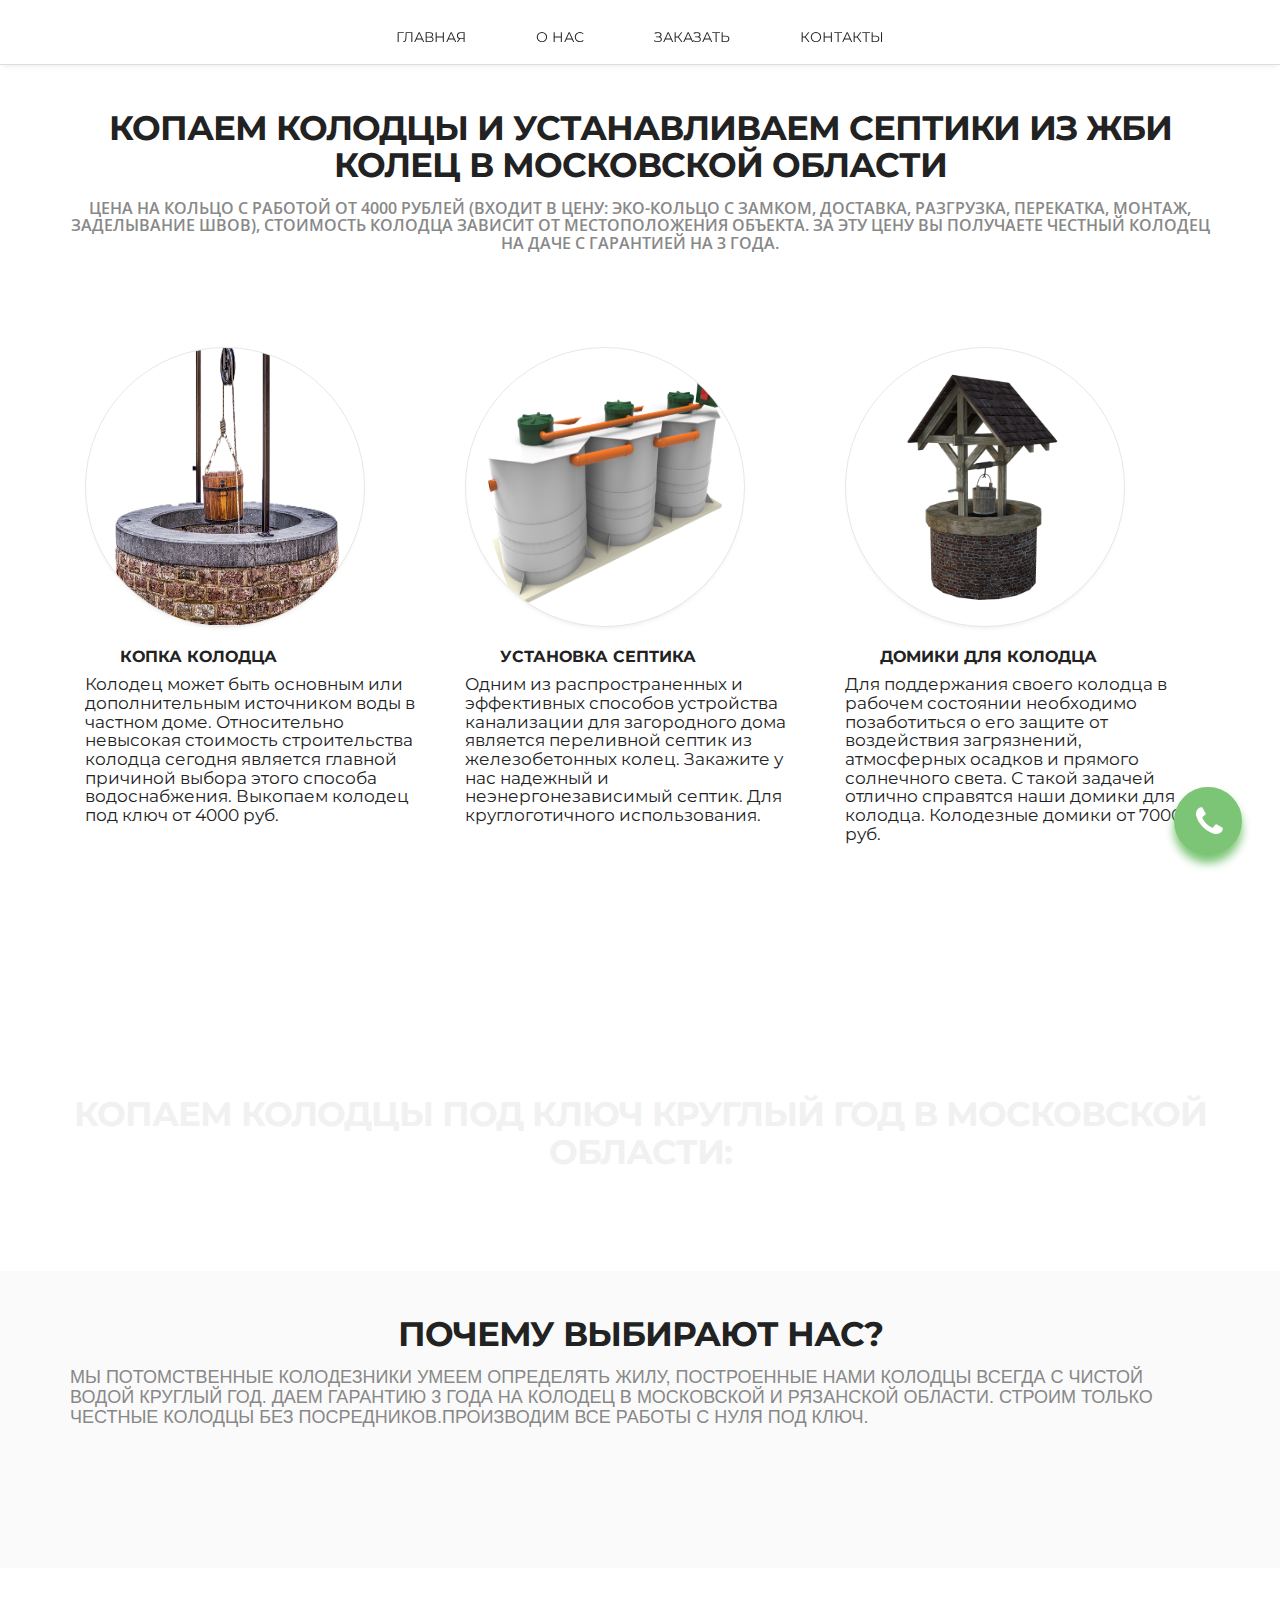
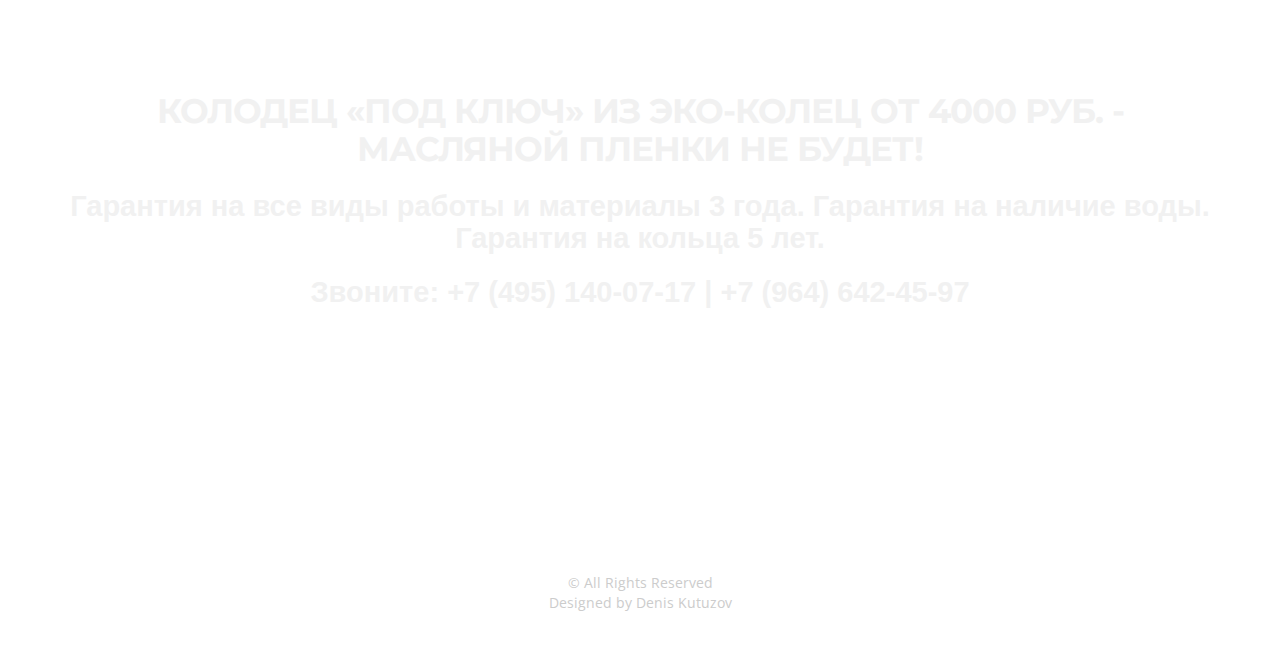
==== commit df25c747: "update 0.12" ====
--- a/index.html
+++ b/index.html
@@ -41,10 +41,8 @@
 			<ul class="main-nav">
 				
 				<li><a href="#">Главная</a></li>
-				<li><a href="#">Прайс-лист</a></li>		
 				<li><a href="#">О нас</a></li>
-				<li><a href="#">Заказать</a></li>
-				<li><a href="">О нас</a></li>
+				<li><a href="#zaz">Заказать</a></li>
 				<li><a href="#">Контакты</a></li>
 			</ul>
 			
@@ -192,7 +190,12 @@
 				<h4>Гарантия на все виды работы и материалы 3 года. 
 					Гарантия на наличие воды. Гарантия на кольца 5 лет.</h4>
 					<h4>Звоните: +7 (495) 140-07-17 | +7 (964) 642-45-97</h4>
+					
+					<div class="buy">
+						<a href="#zaz" class="btn btn-green btn-border-o">Оставить заявку</a>
+					</div>
 				</div>
+
 		</div>
 	</section>
 	<!-- <section class="main-section alabaster" id="sb">
@@ -779,7 +782,7 @@
 
 	<section class="back">
 			<div id="zaz" class="modalbackground">
-				<div class="modalwindow">						
+				<div class="modalwindow">
 					<form action="mail.php" method="POST">
 						<h3>Оставить заявку</h3>
 						<br>
@@ -854,7 +857,7 @@
 
 	<footer class="footer">
 			<div class="footer-logo"><a href="#"><img src="img/logo_DK_z.png" alt=""></a></div>
-			<span class="copyright">&copy; DK computers. All Rights Reserved</span>
+			<span class="copyright">&copy; All Rights Reserved</span>
 			<div class="credits">
 				Designed by Denis Kutuzov</a>
 			</div>
--- a/css/style.css
+++ b/css/style.css
@@ -786,8 +786,9 @@
 
 .buy
 {
-	float:right;
+	text-align: center;
 	margin-top: 5px;
+	margin-bottom: 5px;
 
 }
 /* ------------------------*/
@@ -795,7 +796,7 @@
     border-radius: 6px;
 	display: inline-block;
 	font-weight: 600;
-    font-size: 15px;
+    font-size: 20px;
     line-height: 35px;
     margin: 8px;
     opacity: 0.999;
@@ -824,8 +825,8 @@
 }
 .btn-border-o {
     background-color: transparent;
-    border: 1px solid #22222213;
-    color: #222222c5;
+    border: 1px solid #ffffff;
+    color: #ffffff;
 }
 .btn-border-o::before, .btn-border-o::after {
     border-radius: 3px;
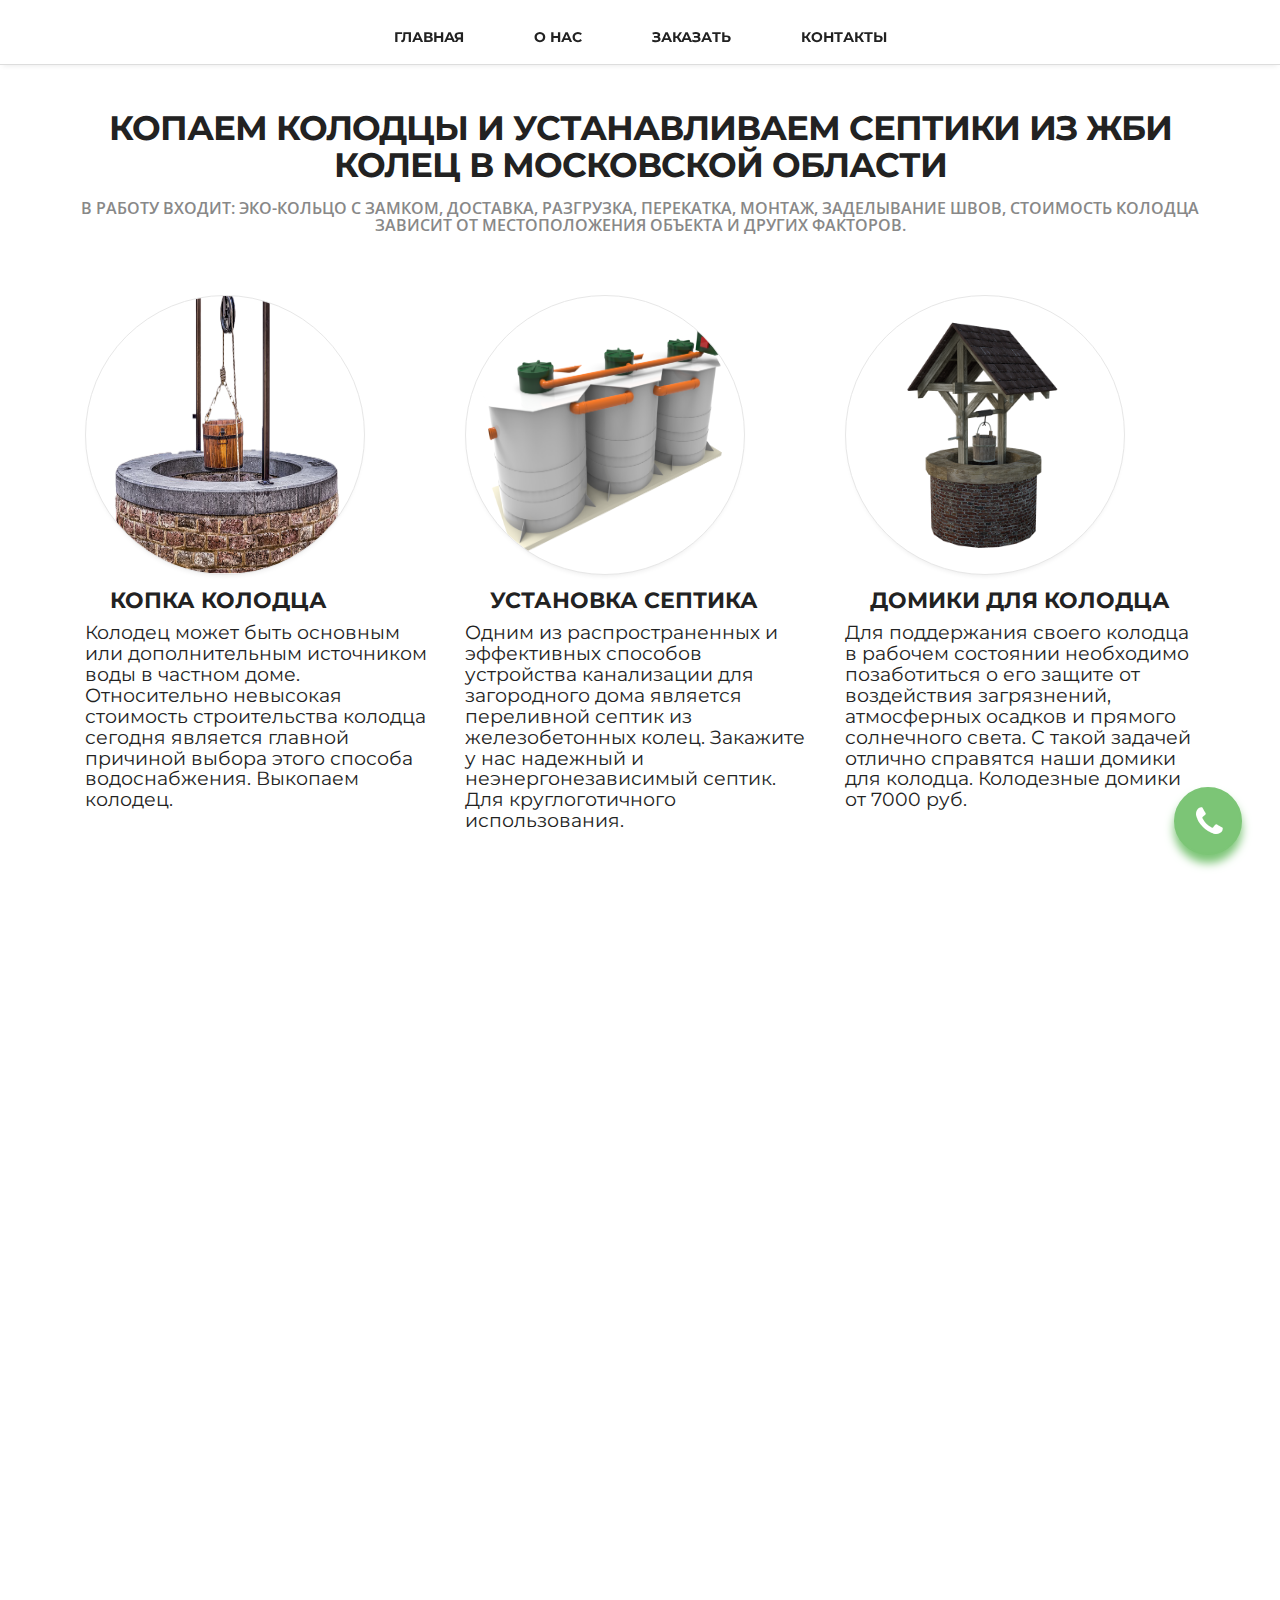
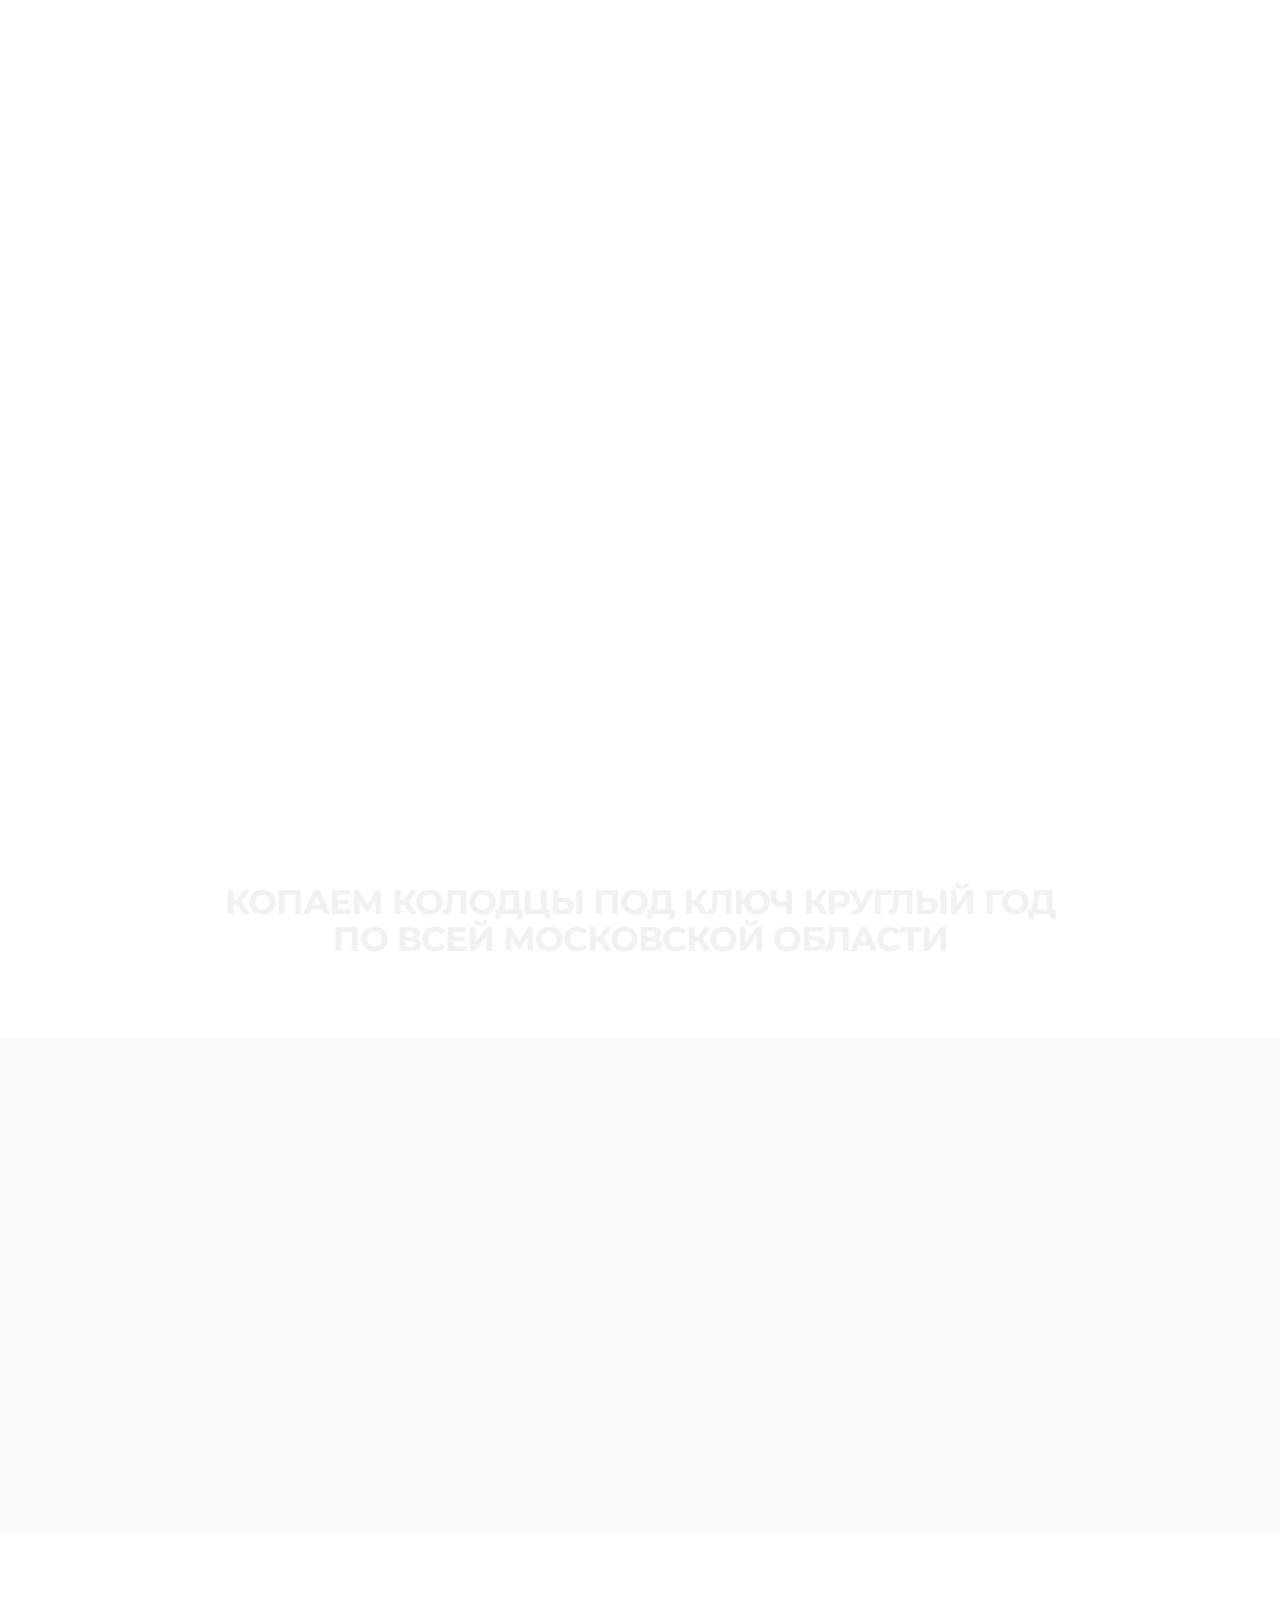
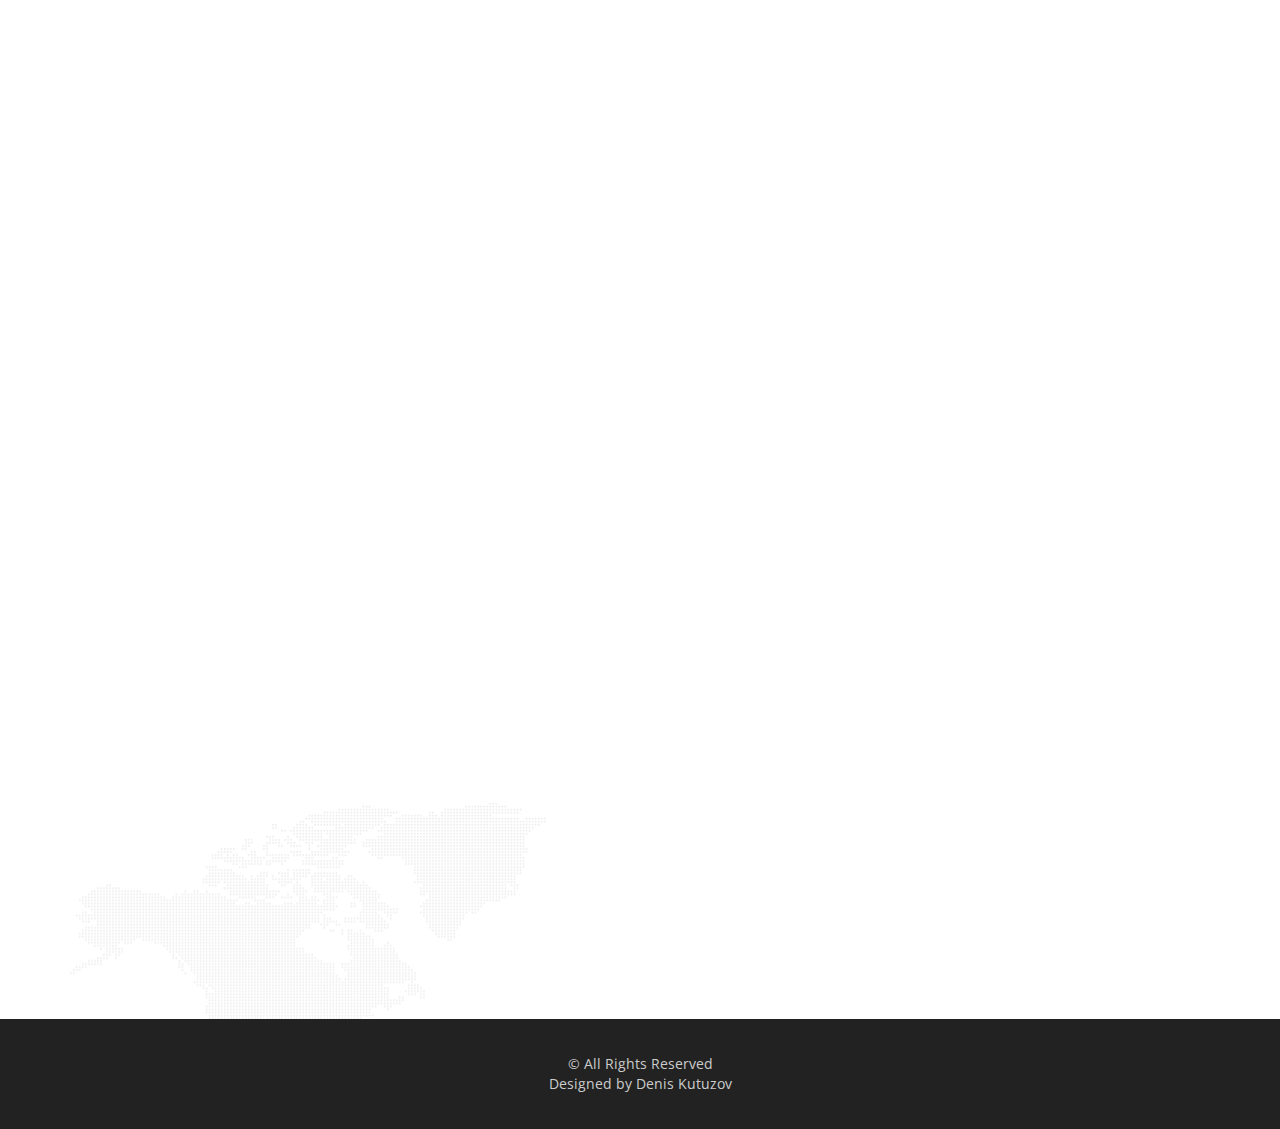
==== commit f2e87a13: "last" ====
--- a/index.html
+++ b/index.html
@@ -6,8 +6,8 @@
 	<meta name="viewport" content="width=device-width, maximum-scale=1">
 
 	<title>Homepage</title>
-	<link rel="icon" href="logo_DK_b.png" type="image/png">
-	<link rel="shortcut icon" href="logo_DK_b.ico" type="img/x-icon">
+	<!-- <link rel="icon" href="logo_DK_b.png" type="image/png">
+	<link rel="shortcut icon" href="logo_DK_b.ico" type="img/x-icon"> -->
 
 	<link href='https://fonts.googleapis.com/css?family=Montserrat:400,700' rel='stylesheet' type='text/css'>
 	<link href='https://fonts.googleapis.com/css?family=Open+Sans:400,300,800italic,700italic,600italic,400italic,300italic,800,700,600' rel='stylesheet' type='text/css'>
@@ -40,10 +40,10 @@
 		<div class="container">
 			<ul class="main-nav">
 				
-				<li><a href="#">Главная</a></li>
-				<li><a href="#">О нас</a></li>
-				<li><a href="#zaz">Заказать</a></li>
-				<li><a href="#">Контакты</a></li>
+				<li><a href="#service">Главная</a></li>
+				<li><a href="#sb">О нас</a></li>
+				<li><a href="#zzz">Заказать</a></li>
+				<li><a href="#contact">Контакты</a></li>
 			</ul>
 			
 			<a class="res-nav_click" href="#"><i class="fa fa-bars"></i></a>
@@ -61,93 +61,80 @@
 		<div class="container">
 			
 			<h2>КОПАЕМ КОЛОДЦЫ И УСТАНАВЛИВАЕМ СЕПТИКИ ИЗ ЖБИ КОЛЕЦ В МОСКОВСКОЙ ОБЛАСТИ</h2>
-			<h6>ЦЕНА НА КОЛЬЦО С РАБОТОЙ ОТ 4000 РУБЛЕЙ (ВХОДИТ В ЦЕНУ: ЭКО-КОЛЬЦО С ЗАМКОМ, ДОСТАВКА, РАЗГРУЗКА,
-				 ПЕРЕКАТКА, МОНТАЖ, ЗАДЕЛЫВАНИЕ ШВОВ), СТОИМОСТЬ КОЛОДЦА
-				  ЗАВИСИТ ОТ МЕСТОПОЛОЖЕНИЯ ОБЪЕКТА. ЗА ЭТУ ЦЕНУ ВЫ ПОЛУЧАЕТЕ ЧЕСТНЫЙ 
-				  КОЛОДЕЦ НА ДАЧЕ С ГАРАНТИЕЙ НА 3 ГОДА.</h6>
-				<div class="instr">
+			<h6>В РАБОТУ ВХОДИТ: ЭКО-КОЛЬЦО С ЗАМКОМ, ДОСТАВКА, РАЗГРУЗКА,
+				 ПЕРЕКАТКА, МОНТАЖ, ЗАДЕЛЫВАНИЕ ШВОВ, СТОИМОСТЬ КОЛОДЦА
+				 ЗАВИСИТ ОТ МЕСТОПОЛОЖЕНИЯ ОБЪЕКТА И ДРУГИХ ФАКТОРОВ.</h6>
+			<div class="instr">
 					
-						<div class="col-lg-4 col-md-12 col-center-sm col-center-xs wow fadeInLeft delay-05s">
+						<div class="col-lg-4 col-center-mds col-center-md col-center-sm col-center-xs wow fadeInLeft delay-05s">
 							<img src="img/colodec_vedro.png" alt="" class="round">
 							<h3>Копка колодца</h3>
 							<h5>Колодец может быть основным или дополнительным источником воды в частном доме. Относительно невысокая стоимость строительства колодца сегодня является главной причиной выбора этого способа водоснабжения.
-									Выкопаем колодец под ключ от 4000 руб.</h5>
+									Выкопаем колодец.</h5>
 						</div>
+			</div>
 					
-					
-
-					<div class="col-lg-4 col-md-4 col-center-sm col-center-xs wow fadeInLeft delay-05s">
+			<div class="instr">
+					<div class="col-lg-4 col-center-mds col-center-md col-center-sm col-center-xs wow fadeInLeft delay-05s">
 						<img src="img/septik1.png" alt="" class="round">
 						<h3>Установка септика</h3>
 						<h5>Одним из распространенных и эффективных способов устройства канализации для загородного дома является переливной септик из железобетонных колец. 
 							Закажите у нас надежный и неэнергонезависимый септик.
 							 Для круглоготичного использования.</h5>
 					</div>
-					<div class="col-lg-4 col-md-4 col-center-sm col-center-xs wow fadeInLeft delay-05s">
+			</div>
+			<div class="instr">
+					<div class="col-lg-4 col-center-mds col-center-md col-center-sm col-center-xs wow fadeInLeft delay-05s">
 						<img src="img/col2.png" alt=""class="round">
 						<h3>Домики для колодца</h3>
 						<h5>Для поддержания своего колодца в рабочем состоянии необходимо позаботиться о его защите от воздействия загрязнений, атмосферных осадков и прямого солнечного света. С такой задачей отлично справятся наши домики для колодца.
 								Колодезные домики от 7000 руб.</h5>
 					</div>
-			</div>
-		</div>
-
-<!-- 
-					<div class="service-list">
-						<div class="service-list-col1">
-							<i class="fa fa-microchip"></i>
-						</div>
-						<div class="service-list-col2">
-							<h3>Сборка ПК</h3>
-							<p>Качественно, быстро и по низким ценам. Совершаем сборку ПК.</p>
-						</div>
-					</div>
-
-					<div class="service-list">
-						<div class="service-list-col1">
-							<i class="fa fa-gear"></i>
-						</div>
-						<div class="service-list-col2">
-							<h3>РЕМОНТ ПК</h3>
-							<p>Выполняем поиск и устранение неполадок компьютера.</p>
-						</div>
-					</div>
-
-					<div class="service-list">
-						<div class="service-list-col1">
-							<i class="fa fa-medkit"></i>
-						</div>
-						<div class="service-list-col2">
-							<h3>ТЕХОБСЛУЖИВАНИЕ</h3>
-							<p>Чистка от пыли, замена термопасты, переустановка Windows, удаление вирусов.</p>
-						</div>
-					</div>
-
-					<div class="service-list">
-						<div class="service-list-col1">
-							<i class="fa fa-level-up"></i>
-						</div>
-						<div class="service-list-col2">
-							<h3>ГАРАНТИЯ</h3>
-							<p>На все услуги нашей компании 1 год.</p>
-						</div>
-					</div>
-
-					<div class="service-list">
-						<div class="service-list-col1">
-							<i class="fa fa-arrow-circle-o-up"></i>
-						</div>
-						<div class="service-list-col2">
-							<h3>Upgrade</h3>
-							<p>Обновим, найдя среднее между ценой и мощностными возможностями вашего компьютера.</p>
-						</div>
-					</div> -->
-				
-				<!-- <figure class="col-lg-8 col-sm-6  text-right wow fadeInUp delay-02s">
-					<img src="img/s4123.png" alt="">
-				</figure> -->
-
+		</div>
+
+			<div class="instr">
+				<div class="col-lg-4 col-center-mds col-center-md col-center-sm col-center-xs wow fadeInLeft delay-05s">
+					<img src="img/revers.jpg" alt="" class="round">
+					<h3>Чистка колодца</h3>
+					<h5>Благодаря своевременной периодической чистке колодца улучшается не только состояние воды, но и ее приток. Чистка колодцев способствует устранению таких проблем как неприятный запах, помутнение,
+						 изменение цвета воды и медленная скорость наполнения колодца.</h5>
+						 <h5s>Что влияет на стоимость?</h5s>
+						 <ul class="list6b">
+							 <li>Глубина колодца</li>
+							 <li>Демонтажные работы</li>
+							 <li>Количество ила на дне</li>
+							 <li>Состояние швов</li>
+							 <li>Дополнительные работы</li>
+						 </ul>
+					</div>
+			</div>
 			
+		<div class="instr">
+			<div class="col-lg-4 col-center-mds col-center-md col-center-sm col-center-xs wow fadeInLeft delay-05s">
+				<img src="img/nasos.PNG" alt=""class="round">
+				<h3>Установка насосов для колодца</h3>
+				<h5>Многие владельцы частных домов, дачных участков, не имеют доступа к 
+					центральному водоснабжению, для обеспечения быта водой используют колодцы или скважины.
+				Для хозяйственных нужд, для полива огорода потребность в большом количестве воды очевидна.
+			Мы готовы помочь с установкой насосов в колодцы.</div>
+				</h5>
+			</div>
+			<div class="instr">
+					<div class="col-lg-4 col-center-mds col-center-md col-center-sm col-center-xs wow fadeInLeft delay-05s">
+						<img src="img/glub.jpg" alt="" class="round">
+						<h3>Углубление колодца</h3>
+						<h5>Наша компания в короткие сроки произведет углубление колодца. Команда специалистов окажет комплексные услуги под ключ, а благодаря современному оборудованию нам удаётся выполнять свою работу качественно и проводить
+							 углубление даже в тех ситуациях, где это может показаться невозможным.</h5>
+							 <h5s>Что влияет на стоимость?</h5s>
+						<ul class="list6b">
+							<li>Глубина колодца	</li>
+							<li>Тип грунта в колодце</li>
+							<li>Количество колец углубления</li>
+							<li>Дополнительные услуги</li>
+						</ul>
+					</div>
+				</div>
+	</div>
 		</div>
 	</section>
 	<!--main-section-end-->
@@ -155,622 +142,116 @@
 	<section class="sec1">
 		<div class="container">
 		<div class="text-s">
-			<h2>КОПАЕМ КОЛОДЦЫ ПОД КЛЮЧ КРУГЛЫЙ ГОД В МОСКОВСКОЙ ОБЛАСТИ:</h2>
+			<h2>КОПАЕМ КОЛОДЦЫ ПОД КЛЮЧ КРУГЛЫЙ ГОД <br>ПО ВСЕЙ МОСКОВСКОЙ ОБЛАСТИ</h2>
 		</div>
 	</div>
 	</section>
-	<!-- <div class="sec-text1">
-		<h3 class="sec-text__title">Basic CSS Parallax Scrolling Effects</h3>
-		<p class="sec-text__dsc">Lorem Ipsum is simply dummy text of the printing and typesetting industry. Lorem Ipsum has been the industry's standard dummy text ever since the 1500s, when an unknown printer took a galley of type and scrambled it to make a type specimen book. It has survived not only five centuries, but also the leap into electronic typesetting, remaining essentially unchanged.</p>
-	</div> -->
-
 
 	<section class="main-section alabaster" id="sb">
 		<!--Офисный пк-->
 		<div class="container">
+				<div class="col-lg-12 col-center-mds col-center-md col-center-sm col-center-xs wow fadeInLeft delay-05s">
 				<h2>Почему выбирают нас?</h2>
-				<h4>МЫ ПОТОМСТВЕННЫЕ КОЛОДЕЗНИКИ УМЕЕМ ОПРЕДЕЛЯТЬ ЖИЛУ, ПОСТРОЕННЫЕ НАМИ КОЛОДЦЫ ВСЕГДА С ЧИСТОЙ ВОДОЙ КРУГЛЫЙ ГОД. ДАЕМ ГАРАНТИЮ 3 ГОДА НА КОЛОДЕЦ В МОСКОВСКОЙ И РЯЗАНСКОЙ ОБЛАСТИ. 
-					СТРОИМ ТОЛЬКО ЧЕСТНЫЕ КОЛОДЦЫ БЕЗ ПОСРЕДНИКОВ.ПРОИЗВОДИМ 
-					ВСЕ РАБОТЫ С НУЛЯ ПОД КЛЮЧ.</h4>
-			<div class="row">
-				<div class="why">
-					<img src="" alt="">
+				<div class="ready">
+						 <ul class="list7b fa-ul">
+								<li><i class="fa-li fa fa-handshake-o"></i>Добросовестное выполнение работы</li>
+								<li><i class="fa-li fa fa-clock-o"></i>Выполнение работ в срок</li>
+								<li><i class="fa-li fa fa-sliders"></i>Оптимальные цены</li>
+								<li><i class="fa-li fa fa-external-link-square "></i>Используем современное оборудование</li>
+								<li><i class="fa-li fa fa-arrow-circle-up "></i>Огромный опыт работы</li>
+						 </ul>
 				</div>
-				
-			</div>
-			
-		</div>
-		
-	</section>
-	
-	<section class="sec2">
-		<div class="container">
+		</div>
+	</div>
+	</section>
+	
+	<section class="sec2" id="zzz">
+		<div class="container">
+			<div class="col-lg-12 col-center-md col-center-sm col-center-xs wow fadeInLeft delay-05s">
 			<div class="text-s">
-				<h2>КОЛОДЕЦ «ПОД КЛЮЧ» ИЗ ЭКО-КОЛЕЦ ОТ 4000 РУБ. - МАСЛЯНОЙ ПЛЕНКИ НЕ БУДЕТ!</h2>
-				<h4>Гарантия на все виды работы и материалы 3 года. 
-					Гарантия на наличие воды. Гарантия на кольца 5 лет.</h4>
-					<h4>Звоните: +7 (495) 140-07-17 | +7 (964) 642-45-97</h4>
-					
+				<h2>КОЛОДЕЦ «ПОД КЛЮЧ» И ДРУГИЕ УСЛУГИ</h2>
+					<div class="instrw">
+						<h4>Дополнительные услуги</h4>
+							<ul class="list6w">
+									<li>Дополнительное скобирование</li>
+									<li>Укрепление швов гидропломбой</li>
+									<li>Монтаж и демонтаж домика</li>
+									<li>Вывоз грунта</li>
+							</ul>
+					</div>
+					<h4>Звоните: +7 (901) 736-16-73</h4>
+						
 					<div class="buy">
 						<a href="#zaz" class="btn btn-green btn-border-o">Оставить заявку</a>
 					</div>
 				</div>
 
 		</div>
-	</section>
-	<!-- <section class="main-section alabaster" id="sb">
-			
-			НАЧАЛЬНЫЙ ИГРОВОЙ
-			<div class="container">
-				
+		</div>
+	</section>
+
+	<section class="main-sectionalabaster">
+		<div class="container">
+			<div class="col-lg-12 col-md-12 col-sm-12 col-xs-12 wow fadeInLeft delay-05s">
+			<div class="qs">
+			<h2>ОСТАЛИСЬ ВОПРОСЫ?</h2>
+		</div>
+		<hr class="hr">
+		<div class="qs2">
+			<h2>Мастер даст подробную консультацию и <br>соориентирует по стоимости.</h2>
+		<!-- </div>
+		<div class="zakaz">
+				<a href="#zaz" class="btn btn-green btn-border-b">Оставить заявку</a>
+			</div> -->
+	</div>
+		</div>
+	</section>
+
+	<!--main-section-end-->
+	
+	<div class="container">
+			<section class="main-section contact" id="contact">
 				<div class="row">
-					<figure class="col-lg-5 col-sm-4 wow fadeInLeft">
-						<img src="img/co2.png"  alt="">
-					</figure>
-					<div class="col-lg-7 col-sm-8 featured-work">
-						<h3>Начальный игровой компьютер</h3>
-						<P class="padding-b">Недорогие компьютеры, которые идеально подходят для игр на средних настройках.</P>
-						<div class="featured-box">
-								<div class="featured-box-col1 wow fadeInRight delay-02s">
-										<img src="img/r/c4.png" alt="">
+					<div class="col-lg-12 col-sm-12 col-center-md col-center-sm col-center-xs wow fadeInLeft">
+						<div class="calltext">
+							<h2>ВЫ МОЖЕТЕ НАМ ПОЗВОНИТЬ<br>ИЛИ НАПИСАТЬ</h2>
+						</div>
+					</div>
+
+					<div class="col-lg-7 col-sm-7 col-center-md col-center-sm col-center-xs wow fadeInLeft">
+							<div class="callphone">
+									<h2><i class="fa fa-phone"></i>+7 (901) 736-16-73</h2>
+							</div>
+							<div class="callemail">
+										<h2><i class="fa fa-envelope"></i>kkolodtsev@list.ru</h2>
+							</div>
+					</div>
+
+					<div class="col-lg-5 col-sm-5 wow fadeInUp delay-05s">
+						<div class="form">
+							<div id="sendmessage">Ваше сообщение отправлено!</div>
+							<div id="errormessage"></div>
+							<form action="mail.php" method="post" role="form" class="contactForm">
+								<div class="form-group">
+									<input type="text" name="user_name" class="form-control input-text" id="name" placeholder="Ф.И.О" data-rule="minlen:4" data-msg="Введите Ф.И.О" />
+									<div class="validation"></div>
 								</div>
-								<div class="featured-box-col2 wow fadeInRight delay-02s">
-									<h7>Материнская плата GIGABYTE GA-AB350M-DS3H V2</h7>
+								<div class="form-group">
+									<input type="user_mail" class="form-control input-text" name="email" id="email" placeholder="Email" data-rule="email" data-msg="Введите ваш Email" />
+									<div class="validation"></div>
 								</div>
-							</div>
-	
-							<div class="featured-box">
-									<div class="featured-box-col1 wow fadeInRight delay-02s">
-											<img src="img/r/c1.png" alt="">
-									</div>
-									<div class="featured-box-col2 wow fadeInRight delay-02s">
-										<h7>Процессор AMD Ryzen 3 1200</h7>
-									</div>
+								<div class="form-group">
+									<input type="text" class="form-control input-text" name="user_phone" id="subject" placeholder="Телефон" data-rule="minlen:4" data-msg="Введите не менее 8 символов" />
+									<div class="validation"></div>
 								</div>
-
-						    <div class="featured-box">
-							         <div class="featured-box-col1 wow fadeInRight delay-02s">
-									         <img src="img/r/c6.png" alt="">
-							         </div>
-							             <div class="featured-box-col2 wow fadeInRight delay-02s">
-							         	      <h7>Кулер DEEPCOOL GAMMAXX 300</h7>
-							             </div>
-						    </div>
-							
-							<div class="featured-box">
-									<div class="featured-box-col1 wow fadeInRight delay-02s">
-											<img src="img/r/c2.png" alt="">
-									</div>
-									<div class="featured-box-col2 wow fadeInRight delay-02s">
-										<h7>Видеокарта Sapphire AMD Radeon RX 570 PULSE</h7>
-									</div>
-							</div>
-	
-							<div class="featured-box">
-								<div class="featured-box-col1 wow fadeInRight delay-02s">
-										<img src="img/r/c9.png" alt="">
-								</div>
-								<div class="featured-box-col2 wow fadeInRight delay-02s">
-									<h7>Блок питания FSP 500W</h7>
-								</div>
-							</div>
-
-							<div class="featured-box">
-									<div class="featured-box-col1 wow fadeInRight delay-02s">
-											<img src="img/r/c8.png" alt="">
-									</div>
-									<div class="featured-box-col2 wow fadeInRight delay-02s">
-										<h7>120 ГБ SSD-накопитель Crucial BX500 (SATA 3)</h7>
-									</div>
-							</div>
-							
-							<div class="featured-box">
-								<div class="featured-box-col1 wow fadeInRight delay-02s">
-										<img src="img/r/c7.png" alt="">
-								</div>
-								<div class="featured-box-col2 wow fadeInRight delay-02s">
-											<h7>1 ТБ Жесткий диск Toshiba P300</h7>
-								</div>
-							</div>
-							
-							<div class="featured-box">
-									<div class="featured-box-col1 wow fadeInRight delay-02s">
-											<img src="img/r/c3.png" alt="">
-									</div>
-									<div class="featured-box-col2 wow fadeInRight delay-02s">
-										<h7>Оперативная память Goodram IRDM X 8ГБ 3000 Мц (2х4ГБ)</h7>
-									</div>
-							</div>
-
-							<div class="featured-box">
-								<div class="featured-box-col1 wow fadeInRight delay-02s">
-										<img src="img/r/c10.png" alt="">
-								</div>
-								<div class="featured-box-col2 wow fadeInRight delay-02s">
-									<h7>Корпус Aerocool Cylon Mini</h7>
-								</div>
-						</div>
-						<a class="Learn-More" href="#">Learn More</a>
-					</div>
-					
-					<div class="col-lg-11 col-sm-11 wow fadeInRight delay-02s">
-						<div class="price">
-							<h2>Цена: 36000</h2>
-							
-
-						</div>
-						<div class="buy">
-							<a href="#zaz" class="btn btn-green btn-border-o">Заказать</a>
-						</div>							
-					</div>
-				</div>
-			</div>
-		</section>
-	main-section alabaster-end
-
-	<section class="main-section alabaster" id="sb">
-			СРЕДНИЙ ИГРОВОЙ
-			<div class="container">
-			
-				<div class="row">
-					<figure class="col-lg-5 col-sm-4 wow fadeInLeft">
-						<img src="img/co3.png"  alt="">
-					</figure>
-					<div class="col-lg-7 col-sm-8 featured-work">
-						<h3>Cредний игровой компьютер</h3>
-						<P class="padding-b">Средний сегмент стоимости. Баланс игровых возможностей и цены.</P>
-						<div class="featured-box">
-								<div class="featured-box-col1 wow fadeInRight delay-02s">
-										<img src="img/r/c4.png" alt="">
-								</div>
-								<div class="featured-box-col2 wow fadeInRight delay-02s">
-									<h7>Материнская плата ASRock B450 Pro4</h7>
-								</div>
-							</div>
-	
-							<div class="featured-box">
-									<div class="featured-box-col1 wow fadeInRight delay-02s">
-											<img src="img/r/c1.png" alt="">
-									</div>
-									<div class="featured-box-col2 wow fadeInRight delay-02s">
-										<h7>Процессор AMD Ryzen 5 2600</h7>
-									</div>
-								</div>
-
-							<div class="featured-box">
-									<div class="featured-box-col1 wow fadeInRight delay-02s">
-											<img src="img/r/c6.png" alt="">
-									</div>
-									<div class="featured-box-col2 wow fadeInRight delay-02s">
-										<h7>Кулер для процессора DEEPCOOL GAMMAXX 300</h7>
-									</div>
-							</div>
-
-							<div class="featured-box">
-									<div class="featured-box-col1 wow fadeInRight delay-02s">
-											<img src="img/r/c2.png" alt="">
-									</div>
-									<div class="featured-box-col2 wow fadeInRight delay-02s">
-										<h7>Видеокарта Sapphire AMD Radeon RX 5700 XT PULSE</h7>
-									</div>
-							</div>
-	
-							<div class="featured-box">
-								<div class="featured-box-col1 wow fadeInRight delay-02s">
-										<img src="img/r/c9.png" alt="">
-								</div>
-								<div class="featured-box-col2 wow fadeInRight delay-02s">
-									<h7>Блок питания FSP PNR 700W</h7>
-								</div>
-							</div>
-
-							
-							
-							<div class="featured-box">
-									<div class="featured-box-col1 wow fadeInRight delay-02s">
-											<img src="img/r/c8.png" alt="">
-									</div>
-									<div class="featured-box-col2 wow fadeInRight delay-02s">
-										<h7>240 ГБ SSD-накопитель A-Data SU650 (SATA 3)</h7>
-									</div>
-							</div>
-							
-							<div class="featured-box">
-								<div class="featured-box-col1 wow fadeInRight delay-02s">
-										<img src="img/r/c7.png" alt="">
-								</div>
-								<div class="featured-box-col2 wow fadeInRight delay-02s">
-											<h7>1 ТБ Жесткий диск Toshiba P300</h7>
-								</div>
-							</div>
-							
-							<div class="featured-box">
-									<div class="featured-box-col1 wow fadeInRight delay-02s">
-											<img src="img/r/c3.png" alt="">
-									</div>
-									<div class="featured-box-col2 wow fadeInRight delay-02s">
-										<h7>Оперативная память Goodram Iridium 16 ГБ 3000 Мц (2х8ГБ)</h7>
-									</div>
-							</div>
-
-							<div class="featured-box">
-								<div class="featured-box-col1 wow fadeInRight delay-02s">
-										<img src="img/r/c10.png" alt="">
-								</div>
-								<div class="featured-box-col2 wow fadeInRight delay-02s">
-									<h7>Корпус ATX AEROCOOL AERO-500</h7>
-								</div>
-						    </div>
-						<a class="Learn-More" href="#">Learn More</a>
-					</div>
-					
-					<div class="col-lg-11 col-sm-11 wow fadeInRight delay-02s">
-						<div class="price">
-							<h2>Цена: 70000</h2>					
-
-						</div>
-						<div class="buy">
-							<a href="#zaz" class="btn btn-green btn-border-o">Заказать</a>
-						</div>							
-					</div>
-				</div>
-			</div>
-		</section>
-	main-section alabaster-end
-
-	<section class="main-section alabaster" id="sb">
-			ПРОДВИНУТЫЙ ИГРОВОЙ
-			<div class="container">
-				
-				<div class="row">
-					<figure class="col-lg-5 col-sm-4 wow fadeInLeft">
-						<img src="img/co4.png"  alt="">
-					</figure>
-					<div class="col-lg-7 col-sm-8 featured-work">
-						<h3>Продвинутый игровой компьютер</h3>
-						<P class="padding-b">Лучшая сборка по привлекательной цене. Данная сборка для любителей 120fps на Ultra настройках. </P>
-						<div class="featured-box">
-								<div class="featured-box-col1 wow fadeInRight delay-02s">
-										<img src="img/r/c4.png" alt="">
-								</div>
-								<div class="featured-box-col2 wow fadeInRight delay-02s">
-									<h7>Материнская плата MSI X470 GAMING PLUS</h7>
-								</div>
-							</div>
-	
-							<div class="featured-box">
-									<div class="featured-box-col1 wow fadeInRight delay-02s">
-											<img src="img/r/c1.png" alt="">
-									</div>
-									<div class="featured-box-col2 wow fadeInRight delay-02s">
-										<h7>Процессор AMD Ryzen 7 2700X</h7>
-									</div>
-								</div>
-
-							<div class="featured-box">
-									<div class="featured-box-col1 wow fadeInRight delay-02s">
-											<img src="img/r/c6.png" alt="">
-									</div>
-									<div class="featured-box-col2 wow fadeInRight delay-02s">
-										<h7>Система охлаждения NZXT Kraken X62</h7>
-									</div>
-							</div>
-
-							<div class="featured-box">
-									<div class="featured-box-col1 wow fadeInRight delay-02s">
-											<img src="img/r/c2.png" alt="">
-									</div>
-									<div class="featured-box-col2 wow fadeInRight delay-02s">
-										<h7>Видеокарта GIGABYTE GeForce RTX 2080 Super GAMING OC</h7>
-									</div>
-							</div>
-	
-							<div class="featured-box">
-								<div class="featured-box-col1 wow fadeInRight delay-02s">
-										<img src="img/r/c9.png" alt="">
-								</div>
-								<div class="featured-box-col2 wow fadeInRight delay-02s">
-									<h7>Блок питания Be Quiet SYSTEM POWER 9 700W</h7>
-								</div>
-							</div>
-
-							
-							
-							<div class="featured-box">
-									<div class="featured-box-col1 wow fadeInRight delay-02s">
-											<img src="img/r/c8.png" alt="">
-									</div>
-									<div class="featured-box-col2 wow fadeInRight delay-02s">
-										<h7>240 ГБ SSD M.2 AMD Radeon R5 NVMe Series</h7>
-									</div>
-							</div>
-							
-							<div class="featured-box">
-								<div class="featured-box-col1 wow fadeInRight delay-02s">
-										<img src="img/r/c8.png" alt="">
-								</div>
-								<div class="featured-box-col2 wow fadeInRight delay-02s">
-											<h7>960 ГБ SSD-накопитель AMD Radeon R5 Series</h7>
-								</div>
-							</div>
-							
-							<div class="featured-box">
-									<div class="featured-box-col1 wow fadeInRight delay-02s">
-											<img src="img/r/c3.png" alt="">
-									</div>
-									<div class="featured-box-col2 wow fadeInRight delay-02s">
-										<h7>Оперативная память G.Skill SNIPER X 16 ГБ 3200 Мц (2х8ГБ)</h7>
-									</div>
-							</div>
-
-							<div class="featured-box">
-								<div class="featured-box-col1 wow fadeInRight delay-02s">
-										<img src="img/r/c10.png" alt="">
-								</div>
-								<div class="featured-box-col2 wow fadeInRight delay-02s">
-									<h7>Корпус NZXT H500</h7>
-								</div>
-						    </div>
-					</div>
-					
-					<div class="col-lg-11 col-sm-11 wow fadeInRight delay-02s">
-						<div class="price">
-							<h2>Цена: 130000</h2>
-						</div>
-						<div class="buy">
-							<a href="#zaz" class="btn btn-green btn-border-o">Заказать</a>
-						</div>							
-					</div>
-				</div>
-			</div>
-		</section>
-
-		<section class="main-section alabaster" id="sb">
-				Ultra ИГРОВОЙ
-				<div class="container">
-				
-					<div class="row">
-						<figure class="col-lg-5 col-sm-4 wow fadeInLeft">
-							<img src="img/co5.png"  alt="">
-						</figure>
-						  <div class="col-lg-7 col-sm-8 featured-work">
-							<h3>Ultra компьютер</h3>
-							<P class="padding-b">Мощная машина для решения профессиональных задач и создания контента.</P>
-							<div class="featured-box">
-									<div class="featured-box-col1 wow fadeInRight delay-02s">
-											<img src="img/r/c4.png" alt="">
-									</div>
-									<div class="featured-box-col2 wow fadeInRight delay-02s">
-										<h7>Материнская плата ASUS PRIME X399-A</h7>
-									</div>
-								</div>
-		
-								<div class="featured-box">
-										<div class="featured-box-col1 wow fadeInRight delay-02s">
-												<img src="img/r/c1.png" alt="">
-										</div>
-										<div class="featured-box-col2 wow fadeInRight delay-02s">
-											<h7>Процессор AMD Ryzen Threadripper 2920X BOX</h7>
-										</div>
-									</div>
-								
-								<div class="featured-box">
-										<div class="featured-box-col1 wow fadeInRight delay-02s">
-												<img src="img/r/c2.png" alt="">
-										</div>
-										<div class="featured-box-col2 wow fadeInRight delay-02s">
-											<h7>Видеокарта GIGABYTE GeForce RTX 2080 GAMING OC (x2 штуки)</h7>
-										</div>
-								</div>
-		
-								<div class="featured-box">
-									<div class="featured-box-col1 wow fadeInRight delay-02s">
-											<img src="img/r/c9.png" alt="">
-									</div>
-									<div class="featured-box-col2 wow fadeInRight delay-02s">
-										<h7>Блок питания Seasonic Prime 1300W</h7>
-									</div>
-								</div>
-	
-								<div class="featured-box">
-										<div class="featured-box-col1 wow fadeInRight delay-02s">
-												<img src="img/r/c6.png" alt="">
-										</div>
-										<div class="featured-box-col2 wow fadeInRight delay-02s">
-											<h7>Система охлаждения Cooler Master MasterLiquid ML360 RGB TR4 Edition</h7>
-										</div>
-								</div>
-								
-								<div class="featured-box">
-										<div class="featured-box-col1 wow fadeInRight delay-02s">
-												<img src="img/r/c8.png" alt="">
-										</div>
-										<div class="featured-box-col2 wow fadeInRight delay-02s">
-											<h7>960 ГБ SSD M.2 накопитель AMD Radeon R5 NVMe Series (М.2)</h7>
-										</div>
-								</div>
-								
-								<div class="featured-box">
-									<div class="featured-box-col1 wow fadeInRight delay-02s">
-											<img src="img/r/c8.png" alt="">
-									</div>
-									<div class="featured-box-col2 wow fadeInRight delay-02s">
-												<h7>960 ГБ AMD Radeon R5 Series (SATA 3) (x2 штуки) </h7>
-									</div>
-								</div>
-								
-								<div class="featured-box">
-										<div class="featured-box-col1 wow fadeInRight delay-02s">
-												<img src="img/r/c3.png" alt="">
-										</div>
-										<div class="featured-box-col2 wow fadeInRight delay-02s">
-											<h7>Оперативная память Kingston HyperX Predator 32 ГБ 3333 МЦ (4х8ГБ)</h7>
-										</div>
-								</div>
-
-								<div class="featured-box">
-								      <div class="featured-box-col1 wow fadeInRight delay-02s">
-										<img src="img/r/c10.png" alt="">
-								      </div>
-								    <div class="featured-box-col2 wow fadeInRight delay-02s">
-									      <h7>Корпус Corsair Carbide Series Air 540</h7>
-								    </div>
-						        </div>
-						</div>
-
-						<div class="col-lg-11 col-sm-11 wow fadeInRight delay-02s">
-							<div class="price">
-								<h2>Цена: 285000</h2>
-								
-
-							</div>
-							<div class="buy">
-								<a href="#zaz" class="btn btn-green btn-border-o">Заказать</a>
-							</div>							
+	
+								<div class="text-center"><button type="submit" class="input-btn">Отправить заявку</button></div>
+							</form>
 						</div>
 					</div>
 				</div>
 			</section>
-
-
-			<section class="body-help" id="upgrade">
-					main-section-start
-					<div class="container">
-						<h2>Модернизация</h2>
-						<h6>Обновим ваш компьютер исходя из ваших желаний и возможностей.</h6>
-						<div class="sb">
-							<div class="col-lg-12 col-sm-12 wow fadeInLeft delay-05s">
-															 <table>
-																	 <thead>
-																		 <tr>
-																			 <td><h1a>Описание</h1a></td>
-																			 <td><h1>Цена</h1></td>
-																		 </tr>
-																	 </thead>
-																	 <tbody>
-																			 <tr>
-																				 <td><h2>Выезд специалиста</h2></td>
-																				 <td><h2m>Бесплатно<h4a> *</h4a></h2m></td>
-																			 </tr>
-																			 <tr>
-																				 <td><h2>Диагностика</h2></td>
-																				 <td><h2m>Бесплатно</h2m></td>
-																			 </tr>
-																			 <tr>
-																	 <tbody>
-																		 <tr>
-																		   <td><h2>Установка OC Windows xp/7/10</h2></td>
-																			 <td><h2m>400р</h2m></td>
-																		 </tr>
-																		 <tr>
-																			 <td><h2>Установка основных программ (Браузер, пакет Microsoft Office)</h2></td>
-																			 <td><h2m>200р</h2m></td>
-																		 </tr>
-																		 <tr>
-																			 <td><h2>Установка дополнительных программ (за 1шт.)</h2></td>
-																			 <td><h2m>200р</h2m></td>
-																		 </tr>
-																		 <tr>
-																				 <td><h2>Установка антивируса</h2></td>
-																				 <td><h2m>250р</h2m></td>
-																		 </tr>
-																		 <tr>
-																				 <td><h2>Установка дополнительных программ (за 1шт.)</h2></td>
-																				 <td><h2m>200р</h2m></td>
-																		 </tr>
-																		 <tr>
-																			 <td><h2>Установка игр (за 1шт.)</h2></td>
-																			 <td><h2m>100р</h2m></td>
-																		 </tr>
-																		 <tr>
-																				 <td><h2>Чистка системного блока от пыли и замена термопасты</h2></td>
-																				 <td><h2m>300р</h2m></td>
-																		 </tr>
-																			 <tr>
-																				 <td><h2>Поиск и удаление вирусов</h2></td>
-																				 <td><h2m>250р</h2m></td>
-																			 </tr>
-																	 </tbody>
-																 </table>
-																 <h4><h4a>*</h4a> Если не было выполнено никакой работы, выезд специалиста бесплатно. В противном случае 100р.</h4>
-			
-												 </div>	       
-										  </div>
-					</div>		
-			</section>
-			
-
-
-<section class="body-help alabaster" id="service2">
-		main-section-start
-		<div class="container">
-			<div class="col-lg-12 col-sm-12 wow fadeInDown delay-05s">
-			<h2>Прайс-лист</h2>
-			<h6>Нижепредставленный спектр услуг, которые мы сможем вам предоставить.</h6>
-			</div>
-			       <div class="sb">
-			       				    <div class="col-lg-12 col-sm-12 wow fadeInLeft delay-05s">
-														<table>
-																<thead>
-																	<tr>
-																		<td><h1a>Описание</h1a></td>
-																		<td><h1>Цена</h1></td>
-																	</tr>
-																</thead>
-																<tbody>
-																		<tr>
-																			<td><h2>Выезд специалиста</h2></td>
-																			<td><h2m>Бесплатно<h4a> *</h4a></h2m></td>
-																		</tr>
-																		<tr>
-																			<td><h2>Диагностика</h2></td>
-																			<td><h2m>Бесплатно</h2m></td>
-																		</tr>
-																		<tr>
-																<tbody>
-																	<tr>
-																	  <td><h2>Установка OC Windows xp/7/10</h2></td>
-																		<td><h2m>400р</h2m></td>
-																	</tr>
-																	<tr>
-																		<td><h2>Установка основных программ (Браузер, пакет Microsoft Office)</h2></td>
-																		<td><h2m>200р</h2m></td>
-																	</tr>
-																	<tr>
-																		<td><h2>Установка дополнительных программ (за 1шт.)</h2></td>
-																		<td><h2m>200р</h2m></td>
-																	</tr>
-																	<tr>
-																			<td><h2>Установка антивируса</h2></td>
-																			<td><h2m>250р</h2m></td>
-																	</tr>
-																	<tr>
-																			<td><h2>Установка дополнительных программ (за 1шт.)</h2></td>
-																			<td><h2m>200р</h2m></td>
-																	</tr>
-																	<tr>
-																		<td><h2>Установка игр (за 1шт.)</h2></td>
-																		<td><h2m>100р</h2m></td>
-																	</tr>
-																	<tr>
-																			<td><h2>Чистка системного блока от пыли и замена термопасты</h2></td>
-																			<td><h2m>300р</h2m></td>
-																	</tr>
-																		<tr>
-																			<td><h2>Поиск и удаление вирусов</h2></td>
-																			<td><h2m>250р</h2m></td>
-																		</tr>
-																</tbody>
-															</table>
-															<h4><h4a>*</h4a> Если не было выполнено никакой работы, выезд специалиста бесплатно. В противном случае 100р.</h4>
-
-		</div>	       
-	</div>
-  </div>		
-</section> -->
-
-	<!--main-section-end-->
-
+		</div>
 
 <div type="button" class="callback-bt">
 		<div class="text-call">
@@ -856,7 +337,6 @@
 	</div> -->
 
 	<footer class="footer">
-			<div class="footer-logo"><a href="#"><img src="img/logo_DK_z.png" alt=""></a></div>
 			<span class="copyright">&copy; All Rights Reserved</span>
 			<div class="credits">
 				Designed by Denis Kutuzov</a>
--- a/css/style.css
+++ b/css/style.css
@@ -40,11 +40,105 @@
 
 .instr
 {
-	padding-top:3%;
-
-}
-
-
+	margin-top:5%;
+
+}
+.instrw
+{
+
+	margin-top:2%;
+
+}
+.instrw h4{
+	text-align: center;
+}
+.list6w {
+	margin-left: 27%;
+	padding:0;
+	list-style: none;
+}
+
+.list6w li{
+	padding:4px;
+	font-size: 24px;
+	color:#ffffff;
+	font-family: 'Montserrat', sans-serif;
+	font-weight:400;
+
+
+}
+.list6w li:before {
+	padding-right:10px;
+	/* font-weight: bold; */
+	color: #ffffff;
+	content: "\2714";
+	transition-duration: 0.5s;
+}
+.list6w li:hover:before {
+	color: #2ecc71;
+	content: "\2714";
+}    
+/* ------------ */
+.list6b {
+	padding:0;
+	list-style: none;
+}
+
+.list6b li{
+	padding:4px;
+	font-size: 19px;
+	color:#222222;
+	font-family: 'Montserrat', sans-serif;
+	font-weight:400;
+
+
+}
+.list6b li:before {
+	padding-right:10px;
+	/* font-weight: bold; */
+	color: #222222;
+	content: "\2714";
+	transition-duration: 0.5s;
+}
+.list6b li:hover:before {
+	color: #2ecc71;
+	content: "\2714";
+}    
+/* ---------------- */
+.ready
+{
+	margin-left: 25%;
+
+}
+.list7b {
+	padding:0;
+	list-style: none;
+}
+.list7b i
+{
+	font-size: 30px;
+
+}
+.list7b li{
+	padding:2px;
+	font-size: 26px;
+	margin-bottom: 2%;
+	color:#222222;
+	font-family: 'Montserrat', sans-serif;
+	font-weight:400;
+
+
+}
+.list7b li:before {
+	padding-right:6px;
+	/* font-weight: bold; */
+	color: #222222;
+	transition-duration: 0.5s;
+}
+.list7b li:hover:before {
+	color: #2ecc71;
+}    
+/* ---------------- */
 .instr img
 {
 
@@ -69,18 +163,29 @@
 	box-shadow:0 4px 5px -3px #ececec;
 }
 .instr h3{
-	margin-left: 10%;
-	padding-top: 6%;
+	font-size:22px;
+	margin-left: 7%;
+	padding-top: 4%;
 	font-weight: 700;
 }
+.instr h5s{
+	font-size:19px;
+	color:#222222;
+	font-family: 'Montserrat', sans-serif;
+	font-weight:700;
+	margin-bottom: 3%;
+	
+}
 .instr h5{
-	font-size:17px;
+	font-size:19px;
 	color:#222222;
 	font-family: 'Montserrat', sans-serif;
 	font-weight:400;
-	margin-bottom: 5%;
+	margin-bottom: 3%;
 	
 }
+
+
 
 .section
 {
@@ -92,7 +197,7 @@
 .sec1
 {
 	background:linear-gradient(rgba(59, 59, 59, 0.6),rgba(59, 59, 59, 0.6)), url(../img/bgc.jpg);
-	min-height: 300px;  
+	min-height: 200px;  
     background-attachment: fixed; 
     background-position: center; 
     background-repeat: no-repeat; 
@@ -119,7 +224,7 @@
 
 .text-s h2
 {
-	margin-top: 11%;
+	margin-top: 4%;
 	color: #f1f1f1;
 }
 .text-s h4
@@ -253,6 +358,50 @@
 
 .start-button li a{
 color: #fff;
+}
+.hr
+{
+	color: rgba(59, 59, 59, 0.6) ;
+	max-width: 50%;
+	size: 3px;
+
+}
+.qs
+{
+	margin-top: 3%;
+}
+.qs2{
+display: block;
+}
+.qs2 h2
+{
+	font-size: 25px;
+	font-weight: 400;
+
+}
+.calltext
+{
+	text-align: left;
+}
+.calltext h2
+{
+	margin-bottom: 4%;
+}
+.callphone h2
+{
+	margin-top: 4%;
+
+}
+.callphone i{
+	padding: 2%;
+}
+.callemail
+{
+	margin-top: 4%;
+	margin-left: 12%;
+}
+.callemail i{
+	padding: 2%;
 }
 
 .small-logo{
@@ -526,7 +675,7 @@
 .phone 
 {
 	display: inline;
-	text-align: right;
+	text-align: left;
 	margin-left: 100px;
 	display:inline-block;
 	color:#222222;
@@ -542,8 +691,9 @@
 	color:#222222;
 	text-transform:uppercase;
 	font-family: 'Montserrat', sans-serif;
+	font-weight: 700;
 	text-decoration: none;
-	line-height:20px;
+	line-height:px;
 	margin:17px 32px;
 	transition:all 0.3s ease-in-out;
 	-moz-transition:all 0.3s ease-in-out;
@@ -783,12 +933,19 @@
 	margin:5px 0 5px 0;
 
 }
-
-.buy
-{
+.zakaz
+{
+	
 	text-align: center;
 	margin-top: 5px;
 	margin-bottom: 5px;
+
+}
+.buy
+{
+	text-align: center;
+	margin-top: 5px;
+	margin-bottom: 5%;
 
 }
 /* ------------------------*/
@@ -828,6 +985,56 @@
     border: 1px solid #ffffff;
     color: #ffffff;
 }
+/* -------------------- black btn */
+.animate, .btn, .btn-border-b::before, .btn-border-b::after, .btn-border::before, .btn-border::after, .btn-border-rev-o::before, .btn-border-rev-o::after, .btn-border-rev::before, .btn-border-rev::after, .btn-fill-vert-o::before, .btn-fill-vert-o::after, .btn-fill-vert::before, .btn-fill-vert::after, .btn-fill-horz-o::before, .btn-fill-horz-o::after, .btn-fill-horz::before, .btn-fill-horz::after {
+	transition: all 0.3s ease 0s;
+}
+.btn-border-b
+{
+	background-color: transparent;
+	border: 1px solid #24242442;
+	color: #24242442;
+
+}
+
+.btn-border-b::before, .btn-border-b::after {
+	border-radius: 3px;
+	border-style: solid;
+	box-sizing: content-box;
+	content: "";
+	position: absolute;
+	z-index: 5;
+}
+.btn-border-b::before {
+	border-width: 1px 0;
+	height: 100%;
+	left: 0;
+	top: -1px;
+	transition-delay: 0.05s;
+	width: 0;
+}
+.btn-border-b::after {
+	border-width: 0 1px;
+	height: 0;
+	left: -1px;
+	top: 0;
+	width: 100%;
+}
+.btn-border-b:hover::before {
+	width: 100%;
+}
+.btn-border-b:hover::after {
+	height: 100%;
+}
+.btn-border-b.btn-green::before, .btn-border-b.btn-green::after {
+	border-color: #2ecc71;
+}
+.btn-border-b.btn-green:hover {
+	color: #2ecc71;
+}
+
+
+/* -----end btn-------- */
 .btn-border-o::before, .btn-border-o::after {
     border-radius: 3px;
     border-style: solid;
@@ -1301,38 +1508,24 @@
 /* Contact
 ---------------------------------*/
 .main-section.contact{
-	padding:90px 0 100px;
+	padding:30px 0 10px;
 }
 
 .main-section.contact{
 	background:url(../img/bg-map.png) left 190px no-repeat;
 }
-.contact-info-box{
-	font-size:15px;
-	margin:0 0 14px 68px;
-	padding-left:0;
-}
-.contact-info-box h3{
-	font-size: 15px;
-	font-weight:400;
-	float:left;
-	width:102px;
-	margin-right:12px;
-	line-height:28px;
-}
-.contact-info-box h3 i{
-	font-style:normal;
-	font-size:18px;
-	color:#222222;
-	font-family: 'FontAwesome';
-	font-weight:normal;
-	margin-right:7px;
-}
-.contact-info-box span{
-	line-height:28px;
-	display:block;
-	overflow:hidden;
-}
+/* .social-info
+{
+	text-align: left;
+}
+.phone-fafa
+{
+	text-align: left;
+
+}
+.email-fafa{
+	text-align: left;
+} */
 .social-link{
 	padding:35px 0;
 	margin:0 0 0 68px;
@@ -1463,7 +1656,7 @@
 ---------------------------------*/
 
 .footer{
-	background:url(../img/pw_maze_black_2X.png) left top repeat;
+	background: #222;
 	padding:35px 0 35px;
 	width: 100%;
 }
--- a/css/responsive.css
+++ b/css/responsive.css
@@ -1,7 +1,7 @@
 /* ==========================================================================
    Media Queries
    ========================================================================== */
-
+}
 
 @media only screen and (min-width: 992px) {
 	/****Ipad Landscape 1024 Container 970 ****/
@@ -10,12 +10,42 @@
 	.c-logo-part ul li{ margin:0 15px;}
 	.form{ margin:0 0 0 20px}
 	.main-nav{ display:block !important; }
+	.col-center-md {
+		text-align: center!important;
+	  }
+	.list6b{
+		text-align: left;
+		margin-left: 23%;
+	}
+	.list6w{
+		text-align: left;
+		margin-left: 30%;
+	}
+	.list7b li
+	{
+		text-align: left;
+	}
 	/*.portfolioContainer{ width:800px; margin:0px auto !important; } */
 
 }
 
 @media only screen and (min-width: 768px) and (max-width: 991px) {
 	/****Ipad Portrait 768 Container 750 ****/
+	.col-center-md {
+		text-align: center!important;
+	  }
+	  .list6b{
+		text-align: left;
+		margin-left: 27%;
+	}
+	.list6w{
+		text-align: left;
+		margin-left: 22%;
+	}
+	.list7b li
+	{
+		text-align: left;
+	}
 	body{ font-size:13px;}
 	p{ line-height:20px ;}
 	.header h1{ font-size:46px;}
@@ -48,6 +78,14 @@
 	.col-center-sm {
 		text-align: center!important;
 	  }
+	.list6b{
+		text-align: left;
+		margin-left: 45%;
+	}
+	.list7b li
+	{
+		text-align: left;
+	}
 	body{ font-size:12px;}
 	h2{ font-size:26px;}
 	h3{ font-size:14px;}
@@ -101,6 +139,14 @@
 	.col-center-xs {
 		text-align: center!important;
 	  }
+	.list6b{
+		text-align: left;
+		margin-left: 3%;
+	}
+	.list6w{
+		text-align: left;
+		margin-left: 4%;
+	}
 	.contact-info-box{ margin-left:0px;}
 	.header{ padding:40px;}
 	.social-link{ margin-left:0px;}
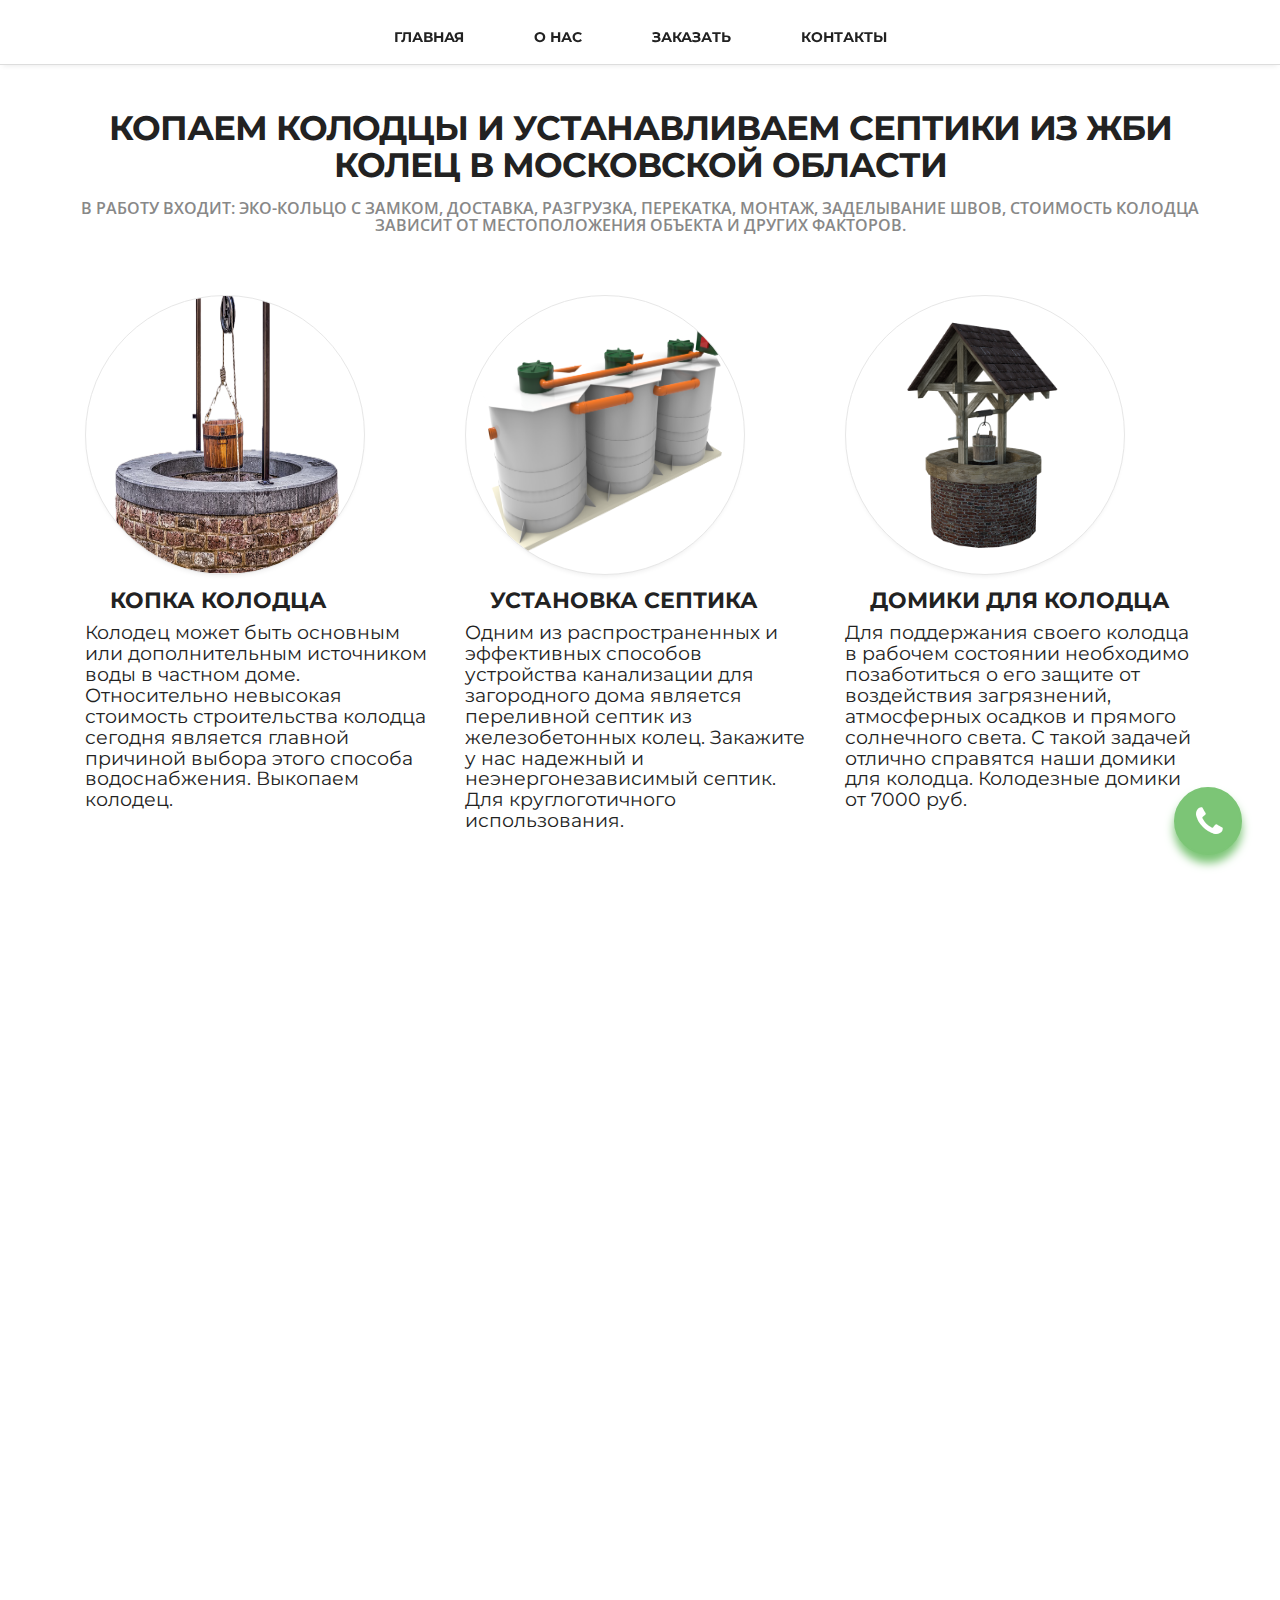
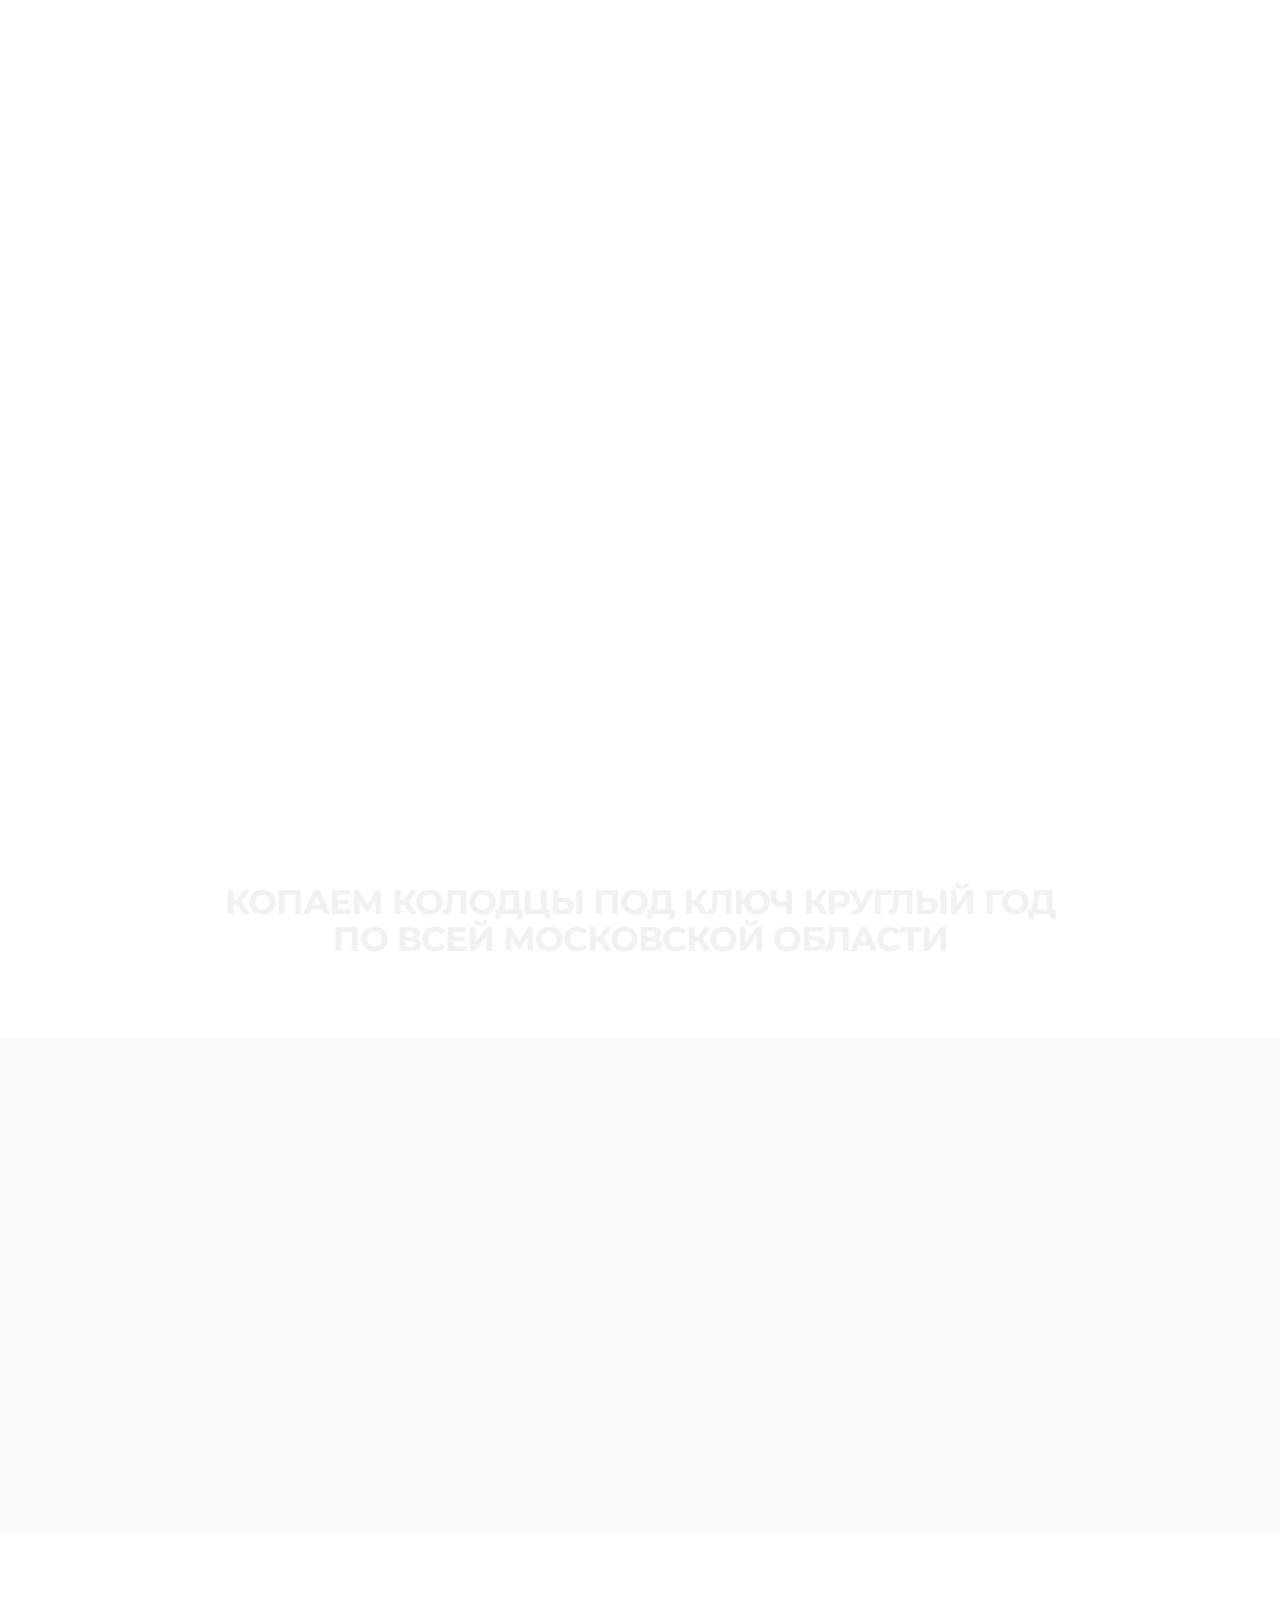
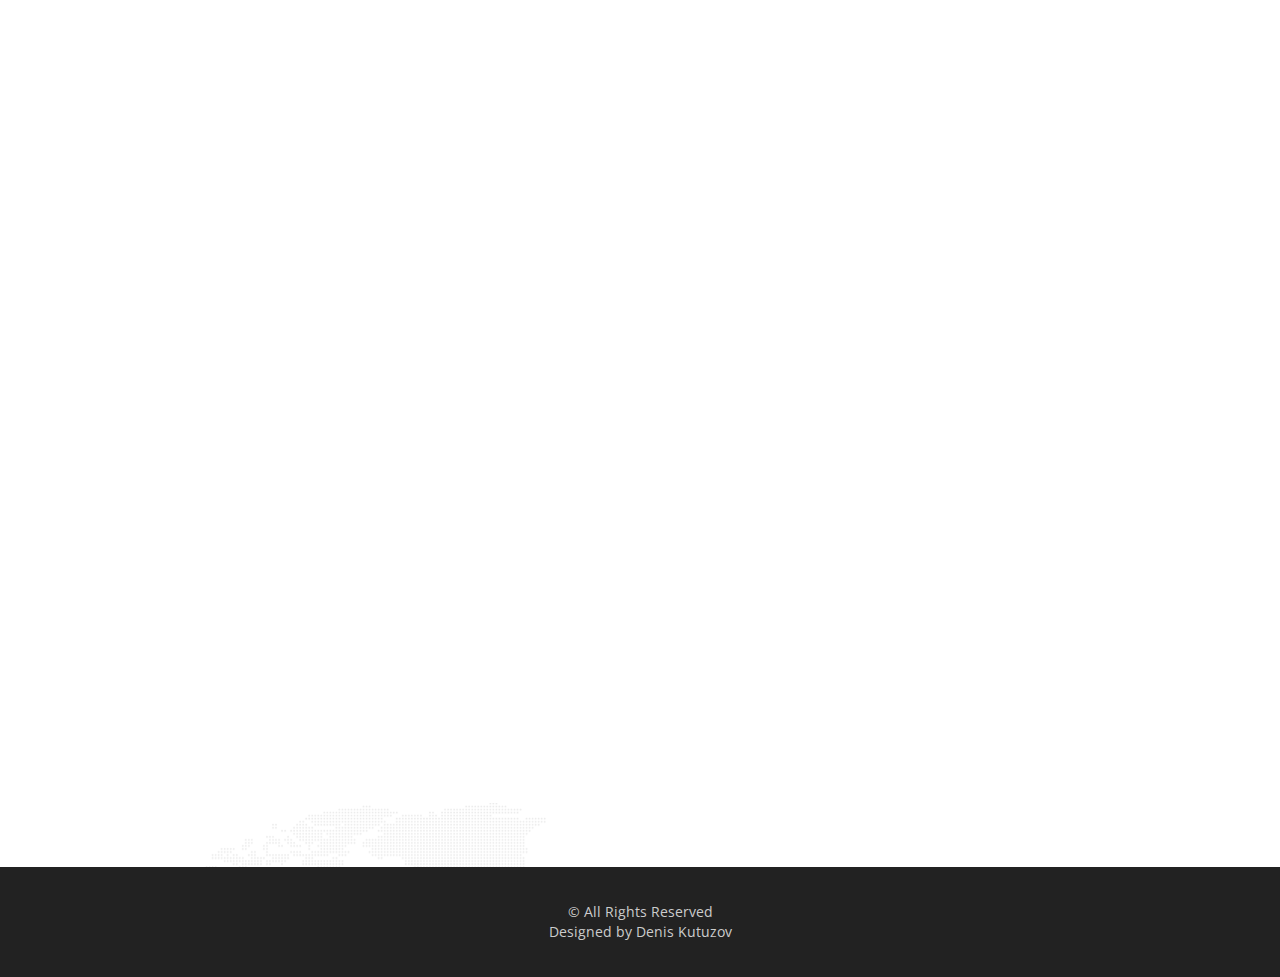
==== commit e28216af: "reterak" ====
--- a/index.html
+++ b/index.html
@@ -218,36 +218,17 @@
 						</div>
 					</div>
 
-					<div class="col-lg-7 col-sm-7 col-center-md col-center-sm col-center-xs wow fadeInLeft">
+					<div class="col-lg-6 col-sm-6 col-center-md col-center-sm col-center-xs wow fadeInLeft">
 							<div class="callphone">
 									<h2><i class="fa fa-phone"></i>+7 (901) 736-16-73</h2>
 							</div>
-							<div class="callemail">
+							
+					</div>
+
+					<div class="col-lg-6 col-sm-6 wow fadeInUp delay-05s">
+						<div class="callemail">
 										<h2><i class="fa fa-envelope"></i>kkolodtsev@list.ru</h2>
 							</div>
-					</div>
-
-					<div class="col-lg-5 col-sm-5 wow fadeInUp delay-05s">
-						<div class="form">
-							<div id="sendmessage">Ваше сообщение отправлено!</div>
-							<div id="errormessage"></div>
-							<form action="mail.php" method="post" role="form" class="contactForm">
-								<div class="form-group">
-									<input type="text" name="user_name" class="form-control input-text" id="name" placeholder="Ф.И.О" data-rule="minlen:4" data-msg="Введите Ф.И.О" />
-									<div class="validation"></div>
-								</div>
-								<div class="form-group">
-									<input type="user_mail" class="form-control input-text" name="email" id="email" placeholder="Email" data-rule="email" data-msg="Введите ваш Email" />
-									<div class="validation"></div>
-								</div>
-								<div class="form-group">
-									<input type="text" class="form-control input-text" name="user_phone" id="subject" placeholder="Телефон" data-rule="minlen:4" data-msg="Введите не менее 8 символов" />
-									<div class="validation"></div>
-								</div>
-	
-								<div class="text-center"><button type="submit" class="input-btn">Отправить заявку</button></div>
-							</form>
-						</div>
 					</div>
 				</div>
 			</section>
--- a/css/style.css
+++ b/css/style.css
@@ -1628,30 +1628,6 @@
     font-size:13px;
 }
 
-#sendmessage {
-    color: #7cc576;
-    border:1px solid #7cc576;
-    display:none;
-    text-align:center;
-    padding:15px;
-    font-weight:600;
-    margin-bottom:15px;
-}
-
-#errormessage {
-    color: red;
-    display:none;
-    border:1px solid red;
-    text-align:center;
-    padding:15px;
-    font-weight:600;
-    margin-bottom:15px;
-}
-
-#sendmessage.show, #errormessage.show, .show {
-	display:block;
-}
-
 /* Footer
 ---------------------------------*/
 
--- a/css/responsive.css
+++ b/css/responsive.css
@@ -80,11 +80,15 @@
 	  }
 	.list6b{
 		text-align: left;
-		margin-left: 45%;
+		margin-left: 28%;
 	}
 	.list7b li
 	{
 		text-align: left;
+	}
+	.list6w{
+		text-align: left;
+		margin-left: 19%;
 	}
 	body{ font-size:12px;}
 	h2{ font-size:26px;}
